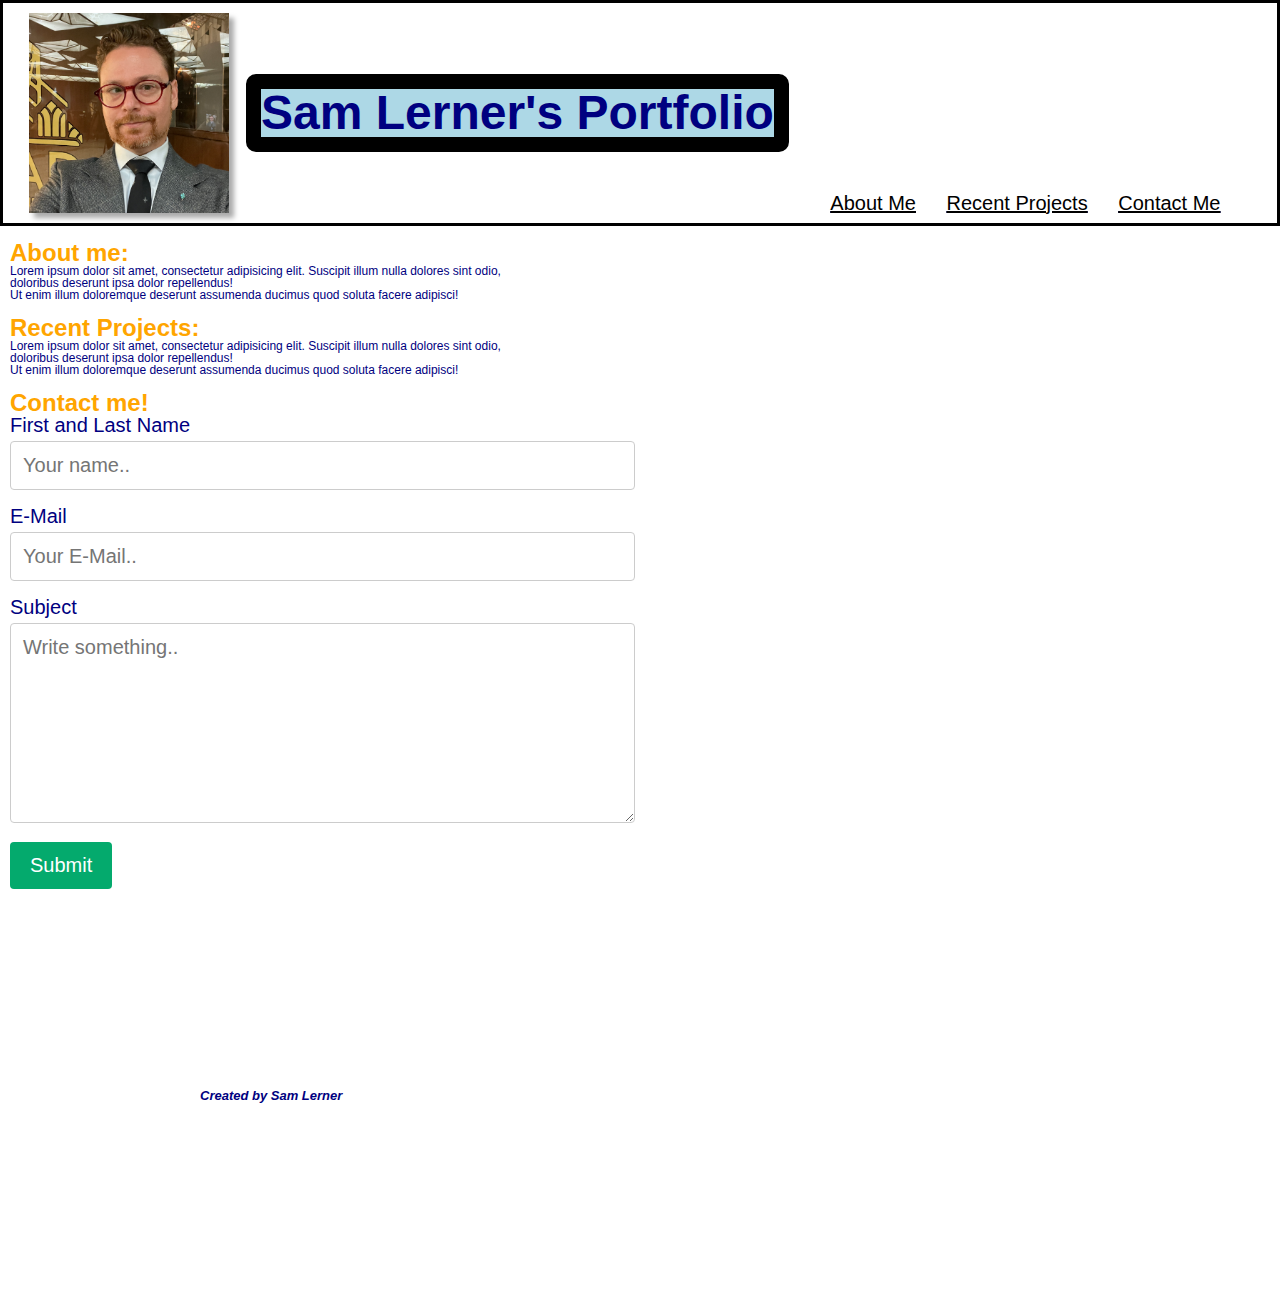
==== index.html @ fe9a933d "Header first pass" ====
<!DOCTYPE html>
<html lang="en-US">

<head>
    <meta charset="UTF-8">
    <meta http-equiv="X-UA-Compatible" content="IE=edge">
    <meta name="viewport" content="width=device-width, initial-scale=1.0">
    <meta name="description" content="Portfolio of Sam Lerner, Web Designer.">
    <link rel="stylesheet" type="text/css" href="./assets/css/reset.css">
    <link rel="stylesheet" type="text/css" href="./assets/css/style.css" />
    <title>Sam Lerner | Web Design</title>

</head>

<body>
    <header class="header">
        <!-- This is my header section. -->
        <img src="./assets/images/sam-lerner.jpg" alt="Sam Lerner Photo">
        <h1>Sam Lerner's Portfolio</h1>
        
        <nav>
            <ul>
                <li>
                    <a href="#about-me">
                        <span data-descr="My Bio">
                            About Me
                        </span>

                    </a>
                </li>
                <li>
                    <a href="#recent-projects">
                        <span data-descr="Coming Soon!">
                            Recent Projects
                        </span>
                    </a>
                </li>
                <li>
                    <a class="contact" href="#contact-me">
                        <span data-descr="Reach out!">
                            Contact Me
                        </span>
                    </a>
                </li>
            </ul>
        </nav>

    </header>
    <main>

        <section class="section" id="about-me">
            <h2> About me:</h2>
            <p>Lorem ipsum dolor sit amet, consectetur adipisicing elit. Suscipit illum nulla dolores sint odio,<br>
                doloribus deserunt ipsa dolor repellendus! <br>Ut enim illum doloremque deserunt assumenda ducimus quod
                soluta facere adipisci!</p>
        </section>
        <section id="recent-projects" class="section">
            <h2> Recent Projects:</h2>
            <p>Lorem ipsum dolor sit amet, consectetur adipisicing elit. Suscipit illum nulla dolores sint odio,<br>
                doloribus deserunt ipsa dolor repellendus! <br>Ut enim illum doloremque deserunt assumenda ducimus quod
                soluta facere adipisci!</p>
        </section>
        <section class="section" class="contact-me" id="contact-me">
            <h2> Contact me!</h2>
            <form>

                <label for="name">First and Last Name</label>
                <input type="text" id="fname" name="name" placeholder="Your name..">

                <label for="E-Mail">E-Mail</label>
                <input type="text" id="lname" name="E-Mail" placeholder="Your E-Mail..">

                <label for="subject">Subject</label>
                <textarea id="subject" name="subject" placeholder="Write something.." style="height:200px"></textarea>

                <input type="submit" value="Submit">

            </form>
        </section>



    </main>
    <footer id="footer">

        <p>Created by Sam Lerner</p>

    </footer>
</body>

</html>
---- assets/css/style.css ----
/* Formatting for entire document. */
html {
    scroll-padding-top: 210px; /* height of sticky header */
  }

* {
    font-family: "Avenir Next", "Century Gothic", sans-serif;
    color: navy;
    background-color: white;
    box-sizing: border-box;
    padding: 0;
    margin: 0;
}

/* Formatting for the header */
.header {
    display: flex;
    justify-content: space-evenly;
    background-color: white;
    position:sticky;
    width: 100%;
    padding: 10px;
    top: 0px;
    overflow: auto;
    z-index: 1040;
    border: 3px solid #000;
}

.header h1 {
   align-self: center;
    display: inline-block;
    background-color: lightblue;
    border: 15px solid black;
    border-radius: 10px;
    font-size: 48px;
}

.header img {
   
    display: block;
    float: left;
    width: 200px;
    /* border: 3px solid black; */
    box-shadow: 5px 5px 5px #aaaaaa;
}

.header nav {
    align-self: flex-end;
    padding-top: 15px;
    margin-right: 30px;
    float: right;
    font-size: 20px;
}

.header nav ul li {
    display: inline-block;
    margin-left: 25px;
}
/* Underline, black text, grab cursor */
span[data-descr] {
    position: relative;
    text-decoration: underline;
    color: #000;
    cursor: grab;
  }
  /* Position tooltip above the term/phrase, same color as header and nav links, no border-radius, smaller font size */
span[data-descr]:hover::after {
    content: attr(data-descr);
    position: absolute;
    left: 0px;
    top: 24px;
    min-width: 100px;
    border: 1px #aaaaaa solid;
    background-color: #13293d;
    padding: 12px;
    color: #fff;
    font-size: 80%;
    z-index: 1;
  
  }
/* Formatting for the sections in the body. Additional formating for header h2 and paragraph. */
.section {
    padding-top: 15px;
    margin-right: 20px;
    float: none;
    font-size: 20px;
}

.section h2 {
    font-size: 24px;
    color: orange;
    font-weight: bolder;
}

.section p {
    font-size: 12px;
}

/* Formatting for the footer */
#footer {
    font-size: small;
    font-style: italic;
    font-weight: bold;
    padding: 200px;
}

/* This impacts everything in the main section of the html */
main {
    padding-left: 10px;
}

/* This impacts just the form */
form {
    width: 50%;
}

/* Style inputs with type="text", select elements and textareas */
input[type=text],
select,
textarea {
    width: 100%;
    /* Full width */
    padding: 12px;
    /* Some padding */
    border: 1px solid #ccc;
    /* Gray border */
    border-radius: 4px;
    /* Rounded borders */
    box-sizing: border-box;
    /* Make sure that padding and width stays in place */
    margin-top: 6px;
    /* Add a top margin */
    margin-bottom: 16px;
    /* Bottom margin */
    resize: vertical
        /* Allow the user to vertically resize the textarea (not horizontally) */
}

/* Style the submit button with a specific background color etc */
input[type=submit] {
    background-color: #04AA6D;
    color: white;
    padding: 12px 20px;
    border: none;
    border-radius: 4px;
    cursor: pointer;
}

/* When moving the mouse over the submit button, add a darker green color */
input[type=submit]:hover {
    background-color: #45a049;
}

/* Add a background color and some padding around the form */
.container {
    border-radius: 5px;
    background-color: #f2f2f2;
    padding: 20px;
}
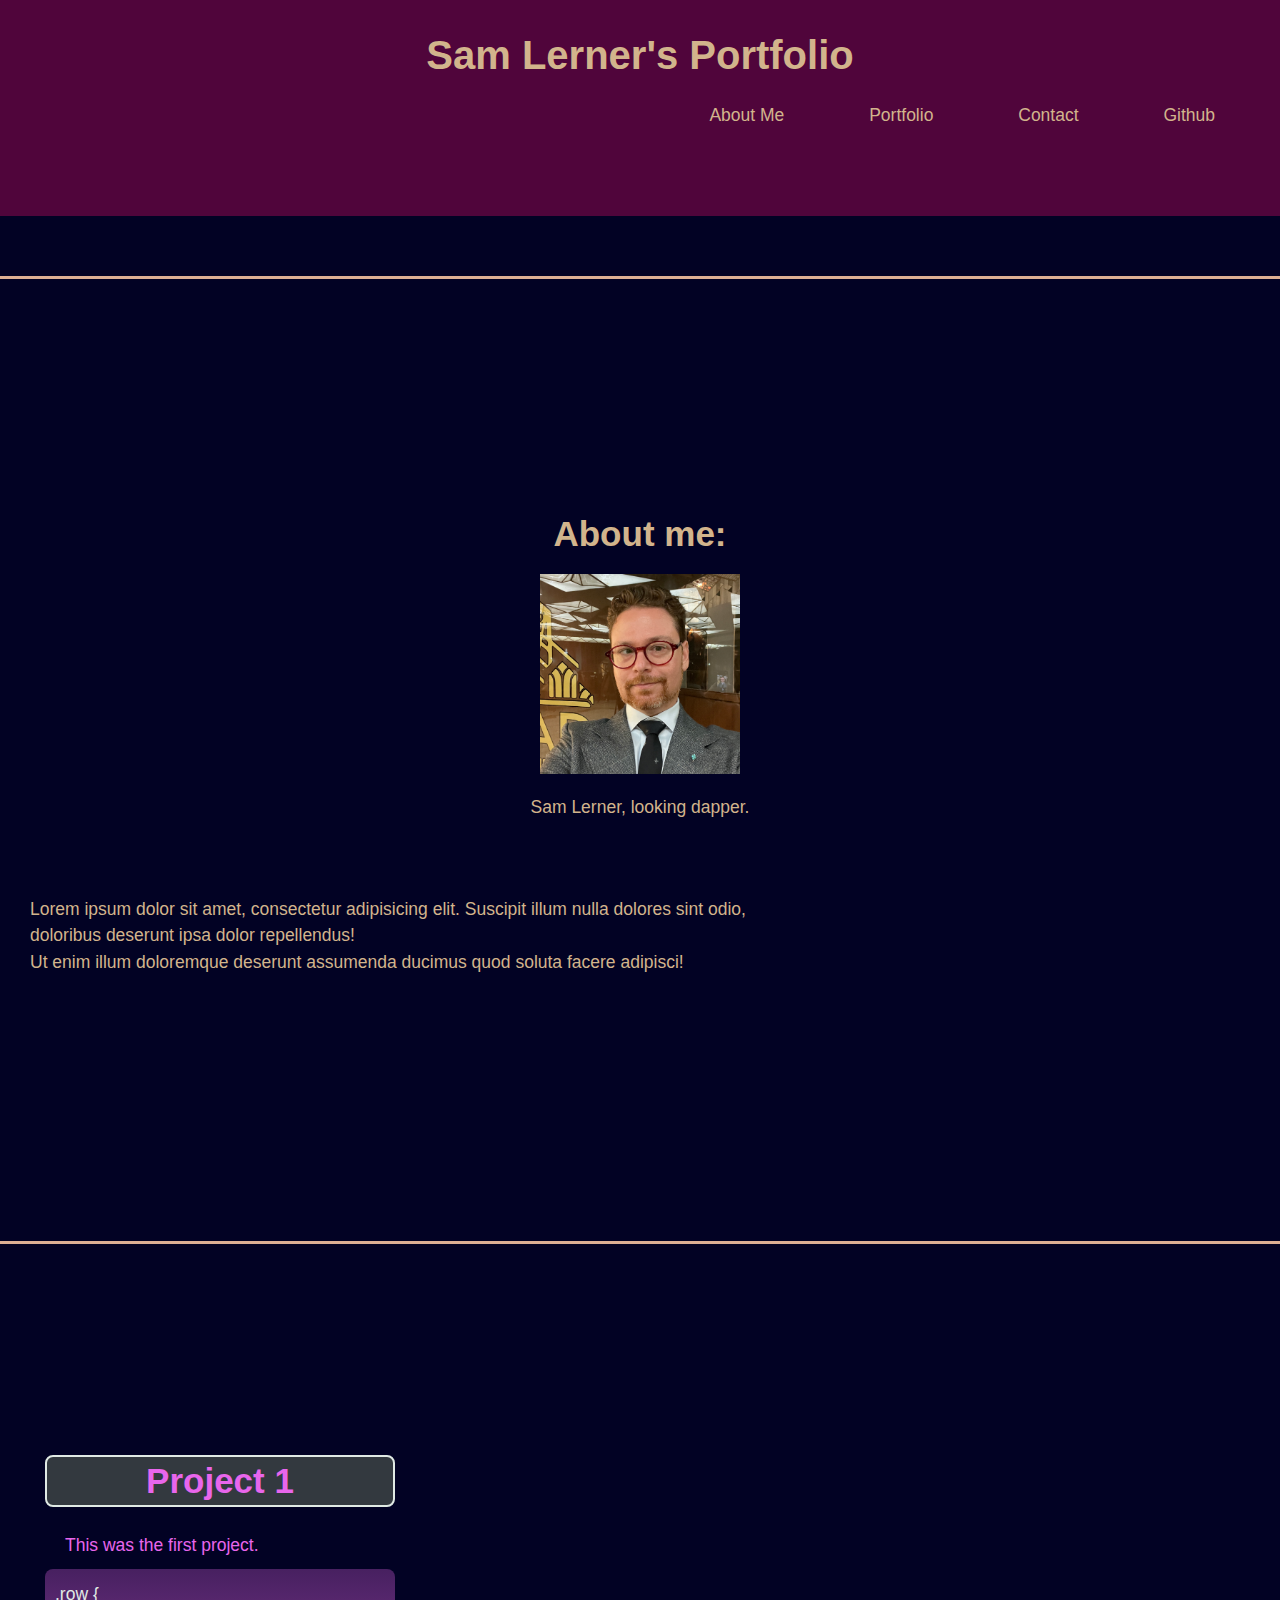
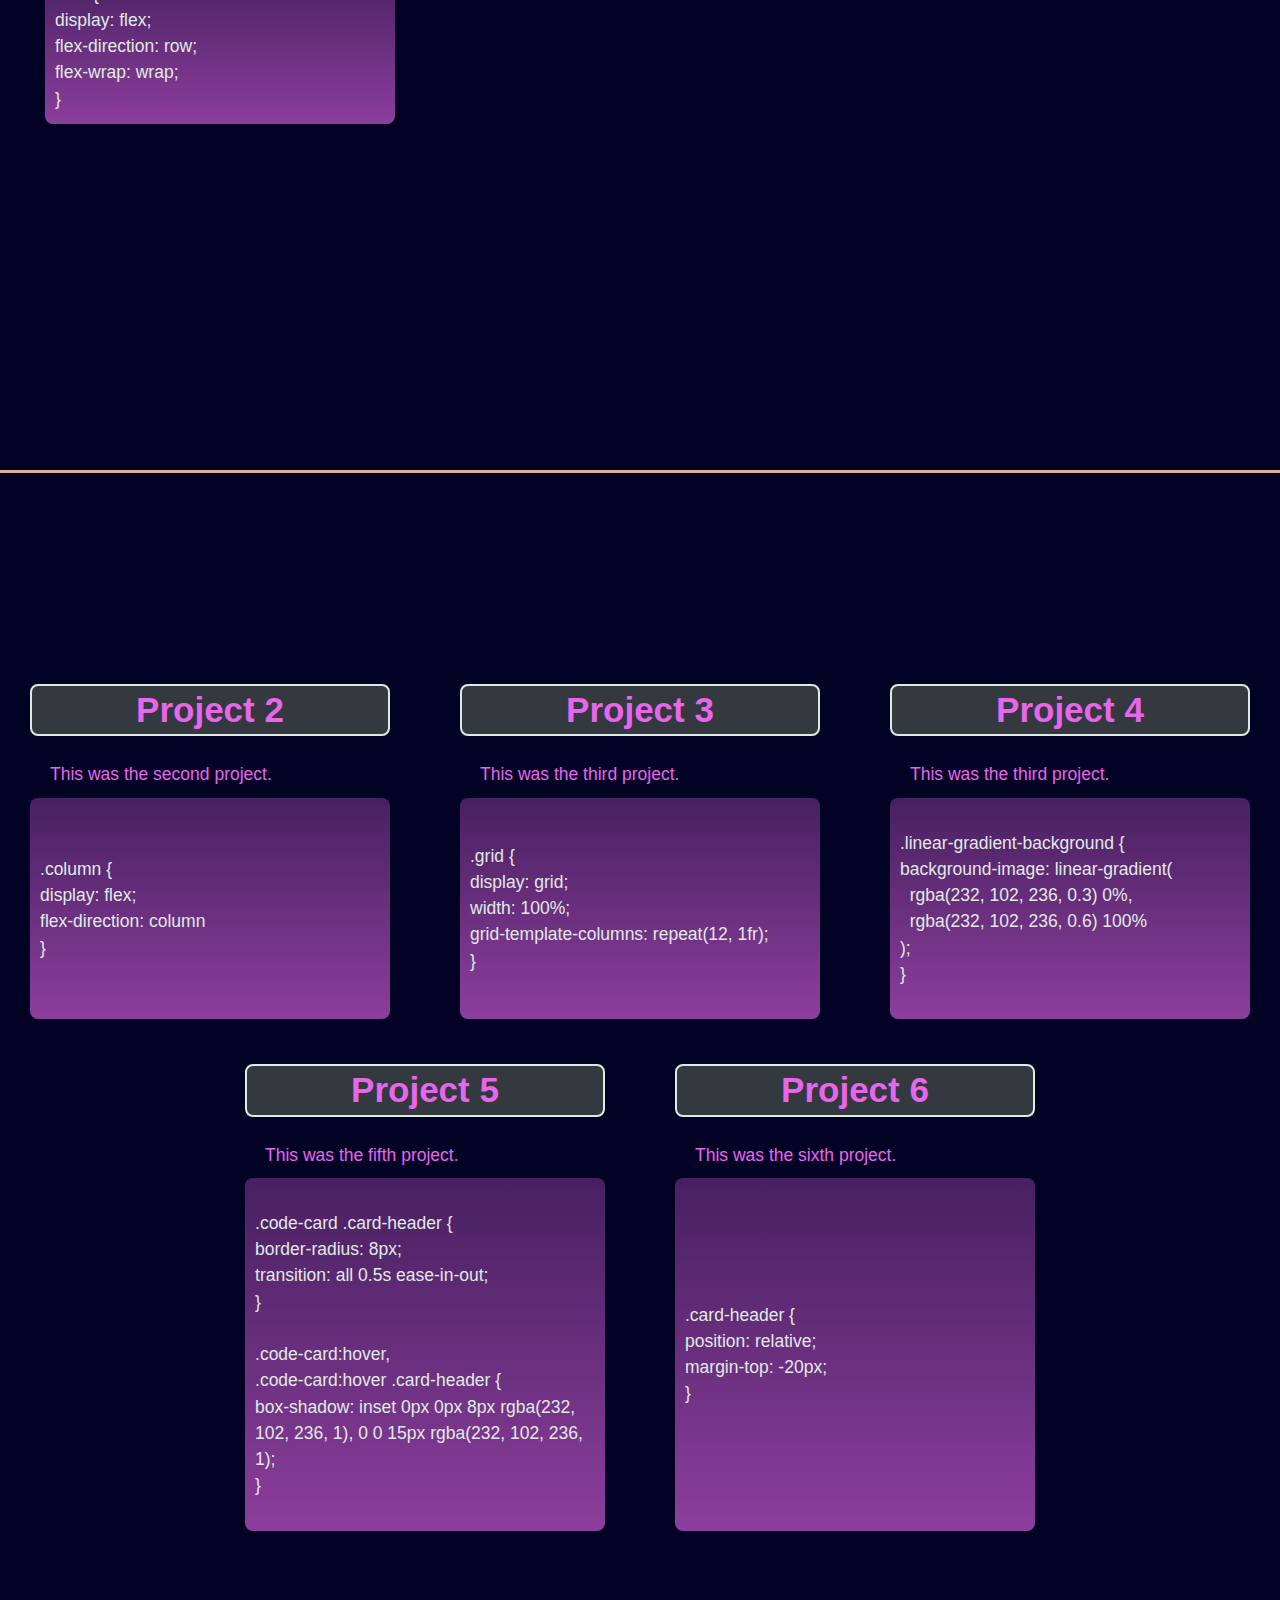
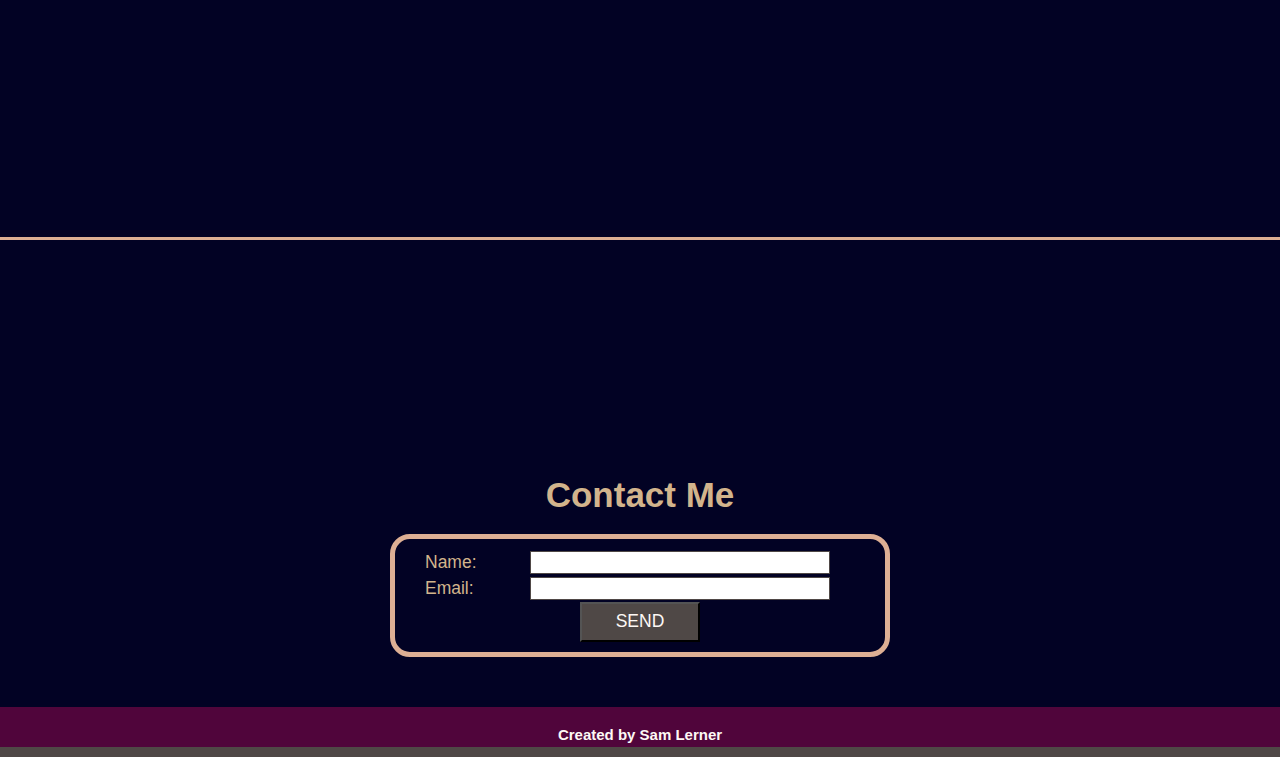
==== commit 1c584258: "Header fix" ====
--- a/index.html
+++ b/index.html
@@ -2,90 +2,168 @@
 <html lang="en-US">
 
 <head>
-    <meta charset="UTF-8">
-    <meta http-equiv="X-UA-Compatible" content="IE=edge">
-    <meta name="viewport" content="width=device-width, initial-scale=1.0">
-    <meta name="description" content="Portfolio of Sam Lerner, Web Designer.">
-    <link rel="stylesheet" type="text/css" href="./assets/css/reset.css">
-    <link rel="stylesheet" type="text/css" href="./assets/css/style.css" />
-    <title>Sam Lerner | Web Design</title>
+  <meta charset="UTF-8">
+  <meta http-equiv="X-UA-Compatible" content="IE=edge">
+  <meta name="viewport" content="width=device-width, initial-scale=1.0">
+  <meta name="description" content="Portfolio of Sam Lerner, Web Designer.">
+  <link rel="stylesheet" type="text/css" href="./assets/css/reset.css">
+  <link rel="stylesheet" type="text/css" href="./assets/css/style.css" />
+  <title>Sam Lerner | Web Design</title>
 
 </head>
 
 <body>
-    <header class="header">
-        <!-- This is my header section. -->
-        <img src="./assets/images/sam-lerner.jpg" alt="Sam Lerner Photo">
-        <h1>Sam Lerner's Portfolio</h1>
-        
-        <nav>
-            <ul>
-                <li>
-                    <a href="#about-me">
-                        <span data-descr="My Bio">
-                            About Me
-                        </span>
+  <header>
 
-                    </a>
-                </li>
-                <li>
-                    <a href="#recent-projects">
-                        <span data-descr="Coming Soon!">
-                            Recent Projects
-                        </span>
-                    </a>
-                </li>
-                <li>
-                    <a class="contact" href="#contact-me">
-                        <span data-descr="Reach out!">
-                            Contact Me
-                        </span>
-                    </a>
-                </li>
-            </ul>
-        </nav>
+    <h1>
+      Sam Lerner's Portfolio
+    </h1>
+    <!-- Navbar -->
+    <nav>
+      <ul>
+        <li> <a href="#about-me">About Me</a></li>
+        <li> <a href="#portfolio">Portfolio</a></li>
+        <li> <a href="#contact">Contact</a></li>
+        <li> <a href="https://github.com/sam-lerner/">Github</a></li>
+      </ul>
+    </nav>
+  </header>
 
-    </header>
-    <main>
+  <main>
+    <!-- Section 1: About me -->
+    <section class="section" id="about-me">
+      <h2>
+        About me:
+      </h2>
+      <figure>
+        <img src="./assets/images/sam-lerner.jpg"
+          alt="Picture of Sam Lerner. He has light skin, red hair, a beard and round glasses. He is wearing a suit.">
+        <figcaption class="text-center">Sam Lerner, looking dapper.</figcaption>
+      </figure>
+      <br>
+      <p>Lorem ipsum dolor sit amet, consectetur adipisicing elit. Suscipit illum nulla dolores sint odio,<br>
+        doloribus deserunt ipsa dolor repellendus! <br>Ut enim illum doloremque deserunt assumenda ducimus quod
+        soluta facere adipisci!</p>
+    </section>
+    <!-- Section 2: Portfolio -->
+   <section>
+    <div class="card-column project-1">
+      <figure class="card code-card">
+        <h2 class="card-header">Project 1</h2>
+        <div class="card-body">
+          <p>This was the first project.</p>
+        </div>
+        <!-- with the <pre> element, it counts all spaces literally, so proper code indentation cannot be applied in this case -->
+        <pre class="code-block"><code>.row {
+display: flex;
+flex-direction: row;
+flex-wrap: wrap;
+}</code></pre>
+      </figure>
+    </div>
+   </section>
+    <section class="row justify-center" id="portfolio">
+    
+      <div class="card-column older">
+        <figure class="card code-card">
+          <h2 class="card-header">Project 2</h2>
+          <div class="card-body">
+            <p>This was the second project.</p>
+          </div>
+          <pre class="code-block"><code>.column {
+display: flex;
+flex-direction: column
+}</code></pre>
+        </figure>
+      </div>
 
-        <section class="section" id="about-me">
-            <h2> About me:</h2>
-            <p>Lorem ipsum dolor sit amet, consectetur adipisicing elit. Suscipit illum nulla dolores sint odio,<br>
-                doloribus deserunt ipsa dolor repellendus! <br>Ut enim illum doloremque deserunt assumenda ducimus quod
-                soluta facere adipisci!</p>
-        </section>
-        <section id="recent-projects" class="section">
-            <h2> Recent Projects:</h2>
-            <p>Lorem ipsum dolor sit amet, consectetur adipisicing elit. Suscipit illum nulla dolores sint odio,<br>
-                doloribus deserunt ipsa dolor repellendus! <br>Ut enim illum doloremque deserunt assumenda ducimus quod
-                soluta facere adipisci!</p>
-        </section>
-        <section class="section" class="contact-me" id="contact-me">
-            <h2> Contact me!</h2>
-            <form>
+      <div class="card-column older">
+        <figure class="card code-card">
+          <h2 class="card-header">Project 3</h2>
+          <div class="card-body">
+            <p>This was the third project.</p>
+          </div>
+          <pre class="code-block"><code>.grid {
+display: grid;
+width: 100%;
+grid-template-columns: repeat(12, 1fr);
+}</code></pre>
+        </figure>
+      </div>
+      <div class="card-column older">
+        <figure class="card code-card">
+          <h2 class="card-header">Project 4</h2>
+          <div class="card-body">
+            <p>This was the third project.</p>
+          </div>
+          <pre class="code-block"><code>.linear-gradient-background {
+background-image: linear-gradient(
+  rgba(232, 102, 236, 0.3) 0%,
+  rgba(232, 102, 236, 0.6) 100%
+);
+}</code></pre>
+        </figure>
+      </div>
+      <div class="card-column older">
+        <figure class="card code-card">
+          <h2 class="card-header">Project 5</h2>
+          <div class="card-body">
+            <p>This was the fifth project.</p>
+          </div>
+          <pre class="code-block"><code>.code-card .card-header {
+border-radius: 8px;
+transition: all 0.5s ease-in-out;
+}
 
-                <label for="name">First and Last Name</label>
-                <input type="text" id="fname" name="name" placeholder="Your name..">
+.code-card:hover,
+.code-card:hover .card-header {
+box-shadow: inset 0px 0px 8px rgba(232, 102, 236, 1), 0 0 15px rgba(232, 102, 236, 1);
+}</code></pre>
+        </figure>
+      </div>
 
-                <label for="E-Mail">E-Mail</label>
-                <input type="text" id="lname" name="E-Mail" placeholder="Your E-Mail..">
+      <div class="card-column older">
+        <figure class="card code-card">
+          <h2 class="card-header">Project 6</h2>
+          <div class="card-body">
+            <p>This was the sixth project.
+            </p>
+          </div>
+          <pre class="code-block"><code>.card-header {
+position: relative;
+margin-top: -20px;
+}</code></pre>
+        </figure>
+      </div>
+    </section>
+    <!-- Section 3: Contact form -->
+    <section id="contact">
+      <h2 class="text-center">Contact Me
+      </h2>
+      <form>
+        <ul>
+          <li>
+            <label class="text-right" for="name">Name:</label>
+            <input type="text" id="name" name="user-name">
+          </li>
+          <li>
+            <label class="text-right" for="email">Email:</label>
+            <input type="email" id="email" name="user-email">
+          </li>
+        </ul>
+        <div class="text-center">
+          <button type="submit">SEND</button>
+        </div>
+      </form>
+    </section>
+  </main>
 
-                <label for="subject">Subject</label>
-                <textarea id="subject" name="subject" placeholder="Write something.." style="height:200px"></textarea>
+  <footer class="text-center">
+    <h6>
+      Created by Sam Lerner
+    </h6>
+  </footer>
 
-                <input type="submit" value="Submit">
-
-            </form>
-        </section>
-
-
-
-    </main>
-    <footer id="footer">
-
-        <p>Created by Sam Lerner</p>
-
-    </footer>
 </body>
 
 </html>--- a/assets/css/style.css
+++ b/assets/css/style.css
@@ -1,159 +1,339 @@
-/* Formatting for entire document. */
+/* Universal Selector */
+* {
+  margin: 0;
+  padding: 0;
+}
+
 html {
-    scroll-padding-top: 210px; /* height of sticky header */
-  }
-
-* {
-    font-family: "Avenir Next", "Century Gothic", sans-serif;
-    color: navy;
-    background-color: white;
-    box-sizing: border-box;
-    padding: 0;
-    margin: 0;
-}
-
-/* Formatting for the header */
-.header {
-    display: flex;
-    justify-content: space-evenly;
-    background-color: white;
-    position:sticky;
-    width: 100%;
-    padding: 10px;
-    top: 0px;
-    overflow: auto;
-    z-index: 1040;
-    border: 3px solid #000;
-}
-
-.header h1 {
-   align-self: center;
-    display: inline-block;
-    background-color: lightblue;
-    border: 15px solid black;
-    border-radius: 10px;
-    font-size: 48px;
-}
-
-.header img {
-   
-    display: block;
-    float: left;
-    width: 200px;
-    /* border: 3px solid black; */
-    box-shadow: 5px 5px 5px #aaaaaa;
-}
-
-.header nav {
-    align-self: flex-end;
-    padding-top: 15px;
-    margin-right: 30px;
-    float: right;
-    font-size: 20px;
-}
-
-.header nav ul li {
-    display: inline-block;
-    margin-left: 25px;
-}
-/* Underline, black text, grab cursor */
-span[data-descr] {
-    position: relative;
-    text-decoration: underline;
-    color: #000;
-    cursor: grab;
-  }
-  /* Position tooltip above the term/phrase, same color as header and nav links, no border-radius, smaller font size */
-span[data-descr]:hover::after {
-    content: attr(data-descr);
-    position: absolute;
-    left: 0px;
-    top: 24px;
-    min-width: 100px;
-    border: 1px #aaaaaa solid;
-    background-color: #13293d;
-    padding: 12px;
-    color: #fff;
-    font-size: 80%;
-    z-index: 1;
-  
-  }
-/* Formatting for the sections in the body. Additional formating for header h2 and paragraph. */
-.section {
-    padding-top: 15px;
-    margin-right: 20px;
-    float: none;
-    font-size: 20px;
-}
-
-.section h2 {
-    font-size: 24px;
-    color: orange;
-    font-weight: bolder;
-}
-
-.section p {
-    font-size: 12px;
-}
-
-/* Formatting for the footer */
-#footer {
-    font-size: small;
-    font-style: italic;
-    font-weight: bold;
-    padding: 200px;
-}
-
-/* This impacts everything in the main section of the html */
+  /* set 1rem to 10px instead of native 16px to make it easier to calculate font-size values for the rest of the page (e.g. 1.6rem is 16px, 2.0rem is 20px, etc.) */
+  font-size: 62.5%;
+}
+
+:root {
+  --outer-space: #33393f;
+  --bright-turquoise: #2aefcb;
+  --gin: #e0eae4;
+  --heliotrope: #e866ec;
+  --white: white;
+  --tan: tan;
+  --dark-blue: rgb(2, 2, 36);
+  --ht: 24vh;
+}
+
+/* set content highlight color and background */
+::selection {
+  background-color: var(--bright-turquoise);
+  color: var(--outer-space);
+}
+
+h2,
+h3,
+h4,
+h5,
+h6 {
+  margin-bottom: 0.625rem;
+  font-weight: 700;
+  line-height: 1.1;
+}
+
+h1 {
+  /* 4rem = 40px (4 * 10px) */
+  font-size: 4rem;
+  text-align: center;
+}
+
+h2 {
+  font-size: 3.5rem;
+  text-align: center;
+  margin: 20px;
+}
+
+h3 {
+  font-size: 3rem;
+  text-align: center;
+  margin: 20px;
+}
+
+h4 {
+  font-size: 2.5rem;
+}
+
+h5 {
+  font-size: 2rem;
+}
+
+h6 {
+  font-size: 1.5rem;
+}
+
+p {
+  margin:  1rem 2rem;
+  /* margin-bottom: 1rem; */
+}
+
+/* Element Selectors */
+
+header {
+  height: var(--ht);
+  width: 96%;
+  margin: 0 auto;
+  padding: 2.5rem;
+  /* text-align: center; */
+  /* Refer to CSS values by the name of the custom property we assigned it */
+  background: var(--dark-blue);
+  color: var(--tan);
+  /* display: flex;
+  flex-wrap: wrap;
+  flex-direction: row;
+  justify-content: center;
+  margin-left: -1.5rem;
+  margin-right: -1.5rem; */
+  position: fixed;
+  width: 100%;
+  top: 0;
+}
+
+header,
+footer {
+  width: 100%;
+  line-height: 60px;
+  background-color: #50053b;
+  z-index: 99;
+}
+
+
+footer {
+  height: 4rem;
+  padding: 2rem;
+  position: absolute;
+  bottom: 0;
+  border-bottom: 10px solid #4F4846;
+  color: #FDF8F5;
+  text-align: center;
+}
+
+nav {
+  /* display: flex; */
+  /* background-color: var(--tan); */
+  text-align: end;
+}
+
+nav a {
+  color: var(--tan);
+  padding: 14px 20px;
+  text-decoration: none;
+  text-align: center;
+}
+
+nav a:hover {
+  background-color: var(--white);
+  color: var(--dark-blue);
+}
+
+
+body {
+  position: relative;
+  font-family: "Goudy Bookletter 1911", sans-serif;
+  font-size: 1.75rem;
+  line-height: 1.5;
+  background-color: var(--dark-blue);
+  color: var(--tan);
+}
+
 main {
-    padding-left: 10px;
-}
-
-/* This impacts just the form */
+
+  padding: 60px 0;
+}
+
+img {
+  height: 200px;
+}
+
+li {
+  display: inline;
+  padding: 0px 20px;
+  text-decoration: none;
+}
+
+a {
+  text-decoration: none;
+  color: #FDF8F5;
+}
+
+
+figure {
+  margin-bottom: 40px;
+}
+
+img {
+  display: block;
+  margin: 20px auto;
+}
+
+section {
+  margin-top: var(--ht);
+  margin-bottom: 0;
+  padding: var(--ht) 10px 40px 10px;
+  /* padding-top: var(--ht); */
+  border-top: 3px solid #DDAF94;
+  /* background-color:  #E8CEBF; */
+}
+
 form {
-    width: 50%;
-}
-
-/* Style inputs with type="text", select elements and textareas */
-input[type=text],
-select,
+  /* Center the form on the page */
+  margin: 0 auto;
+  width: 500px;
+  padding: 10px;
+  border: 5px solid #DDAF94;
+  border-radius: 20px;
+}
+
+label {
+  display: inline-block;
+  width: 100px;
+}
+
+input,
 textarea {
-    width: 100%;
-    /* Full width */
-    padding: 12px;
-    /* Some padding */
-    border: 1px solid #ccc;
-    /* Gray border */
-    border-radius: 4px;
-    /* Rounded borders */
-    box-sizing: border-box;
-    /* Make sure that padding and width stays in place */
-    margin-top: 6px;
-    /* Add a top margin */
-    margin-bottom: 16px;
-    /* Bottom margin */
-    resize: vertical
-        /* Allow the user to vertically resize the textarea (not horizontally) */
-}
-
-/* Style the submit button with a specific background color etc */
-input[type=submit] {
-    background-color: #04AA6D;
-    color: white;
-    padding: 12px 20px;
-    border: none;
-    border-radius: 4px;
-    cursor: pointer;
-}
-
-/* When moving the mouse over the submit button, add a darker green color */
-input[type=submit]:hover {
-    background-color: #45a049;
-}
-
-/* Add a background color and some padding around the form */
-.container {
-    border-radius: 5px;
-    background-color: #f2f2f2;
-    padding: 20px;
-}+  box-sizing: border-box;
+  width: 300px;
+  border: 1px solid #4F4846;
+}
+
+textarea {
+  vertical-align: top;
+  height: 60px;
+}
+
+button {
+  height: 40px;
+  width: 120px;
+  background-color: #4F4846;
+  color: #FDF8F5;
+}
+
+/* This section controls the cards */
+
+/* create our main grid with flexbox, use negative margins to offset the padding on the .card-column class */
+.row {
+  display: flex;
+  flex-wrap: wrap;
+  flex-direction: row;
+  margin-left: -1.5rem;
+  margin-right: -1.5rem;
+}
+
+.justify-center {
+  justify-content: center;
+}
+
+/* using a mobile-first approach, set base column width to be 100% and we'll update it using media queries for larger screen sizes */
+.card-column {
+  flex: 1 0 100%;
+  padding: 1.5rem;
+  /* when the screen resizes, make it so our columns don't jump in size */
+  transition: flex-basis 500ms linear;
+  margin-bottom: 1.5rem;
+}
+
+/* make each code card a flexbox column to align and justify content within it */
+.code-card {
+  display: flex;
+  flex-direction: column;
+  justify-content: flex-start;
+  min-height: 100%;
+  padding: 2rem;
+  color: var(--heliotrope);
+
+  .card-column project-1 {
+    justify-content: center;
+    width: 50vw;
+  }
+
+  .card-column older (
+  max-width 25vw;
+)
+  /* outline is like border, but on the outside of the box instead of inside */
+  outline: 2px dashed var(--gin);
+  outline-offset: -2px;
+  transition: all 0.5s ease-in-out;
+}
+
+.code-card .card-header {
+  /* use position and negative margins to move title of card over the card's outline and create an overlap effect */
+  position: relative;
+  margin: -4rem 0 1.5rem 0;
+  padding: 0.5rem 1rem;
+  background-color: var(--outer-space);
+  color: var(--heliotrope);
+  border: 2px solid var(--gin);
+  border-radius: 8px;
+  transition: all 0.5s ease-in-out;
+}
+
+/* set an outer and inner drop shadow on the card to create a glowing effect on hover */
+.code-card:hover,
+.code-card:hover .card-header {
+  box-shadow: inset 0px 0px 8px var(--heliotrope), 0 0 15px var(--heliotrope);
+}
+
+/* each card's code block grows to the height of the largest code block on the page, making each card even in height */
+.code-card .code-block {
+  flex-grow: 1;
+}
+
+.code-card pre {
+  /* set styles to make it so code wraps in <pre> instead of overflowing */
+  white-space: pre-wrap;
+  overflow: auto;
+  tab-size: 4;
+  padding: 1.2rem 1rem;
+  color: var(--gin);
+  border-radius: 8px;
+  /* use linear-gradient() function to create a fading background  */
+  background-image: linear-gradient(rgba(232, 102, 236, 0.3) 0%,
+      rgba(232, 102, 236, 0.6) 100%);
+  display: flex;
+  align-items: center;
+}
+
+/* on <pre> click, select all contents so the code is highlighted */
+.code-card pre:active {
+  user-select: all;
+}
+
+/* using a mobile-first approach, use `min-width` values going from narrow -> wide for a responsive design */
+@media screen and (min-width: 768px) {
+
+  /* on tablets, set columns to only be 50% of the width and not grow */
+  .card-column {
+    flex: 0 0 50%;
+    /* max-width: 50%; */
+  }
+
+  /* select the last child to grow to full width if it has space to grow */
+  .card-column:last-child {
+    flex-grow: 1;
+  }
+}
+
+/* media query for larger screens */
+@media screen and (min-width: 992px) {
+  header {
+    width: 100vw;
+  }
+
+  .card-column {
+    flex: 0 0 33.333%;
+    max-width: 33.333%;
+  }
+}
+
+/* Class Selectors */
+.text-center {
+  text-align: center;
+}
+
+/* .text-right {
+  text-align: right;
+} */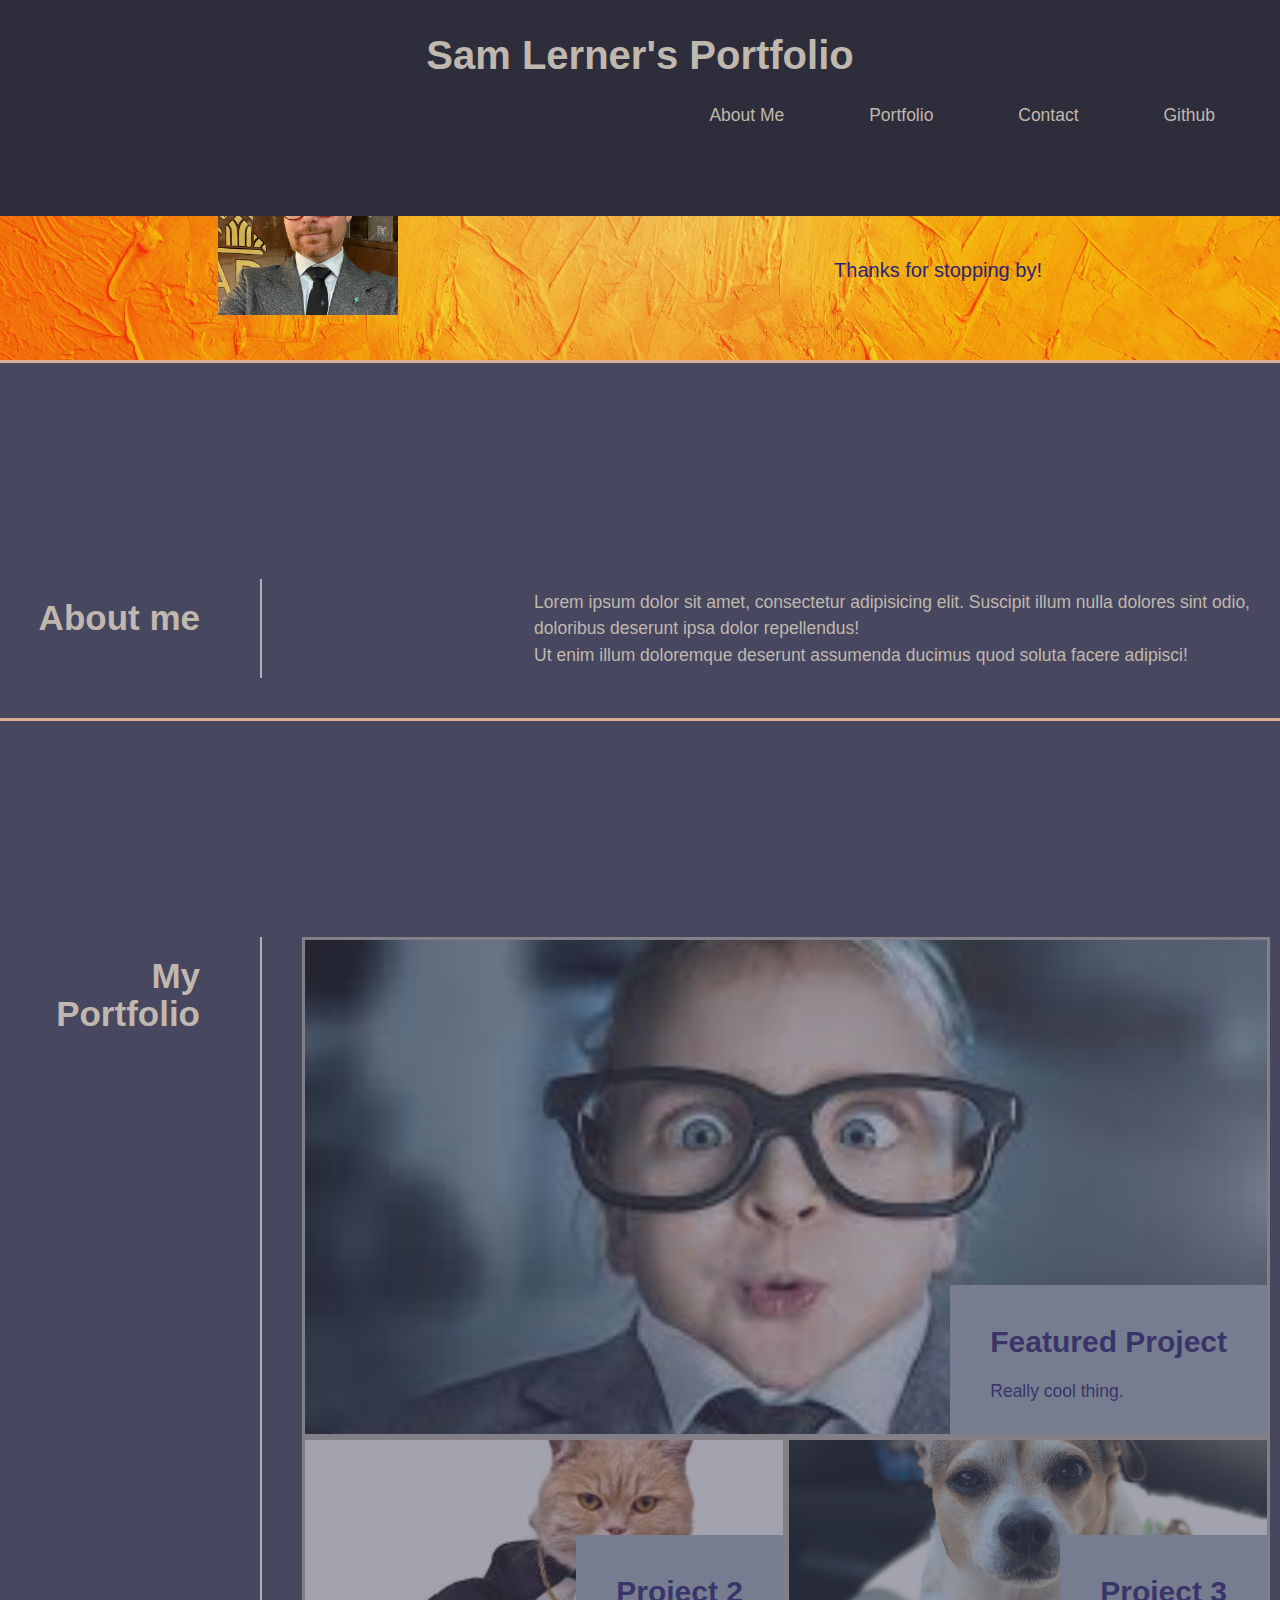
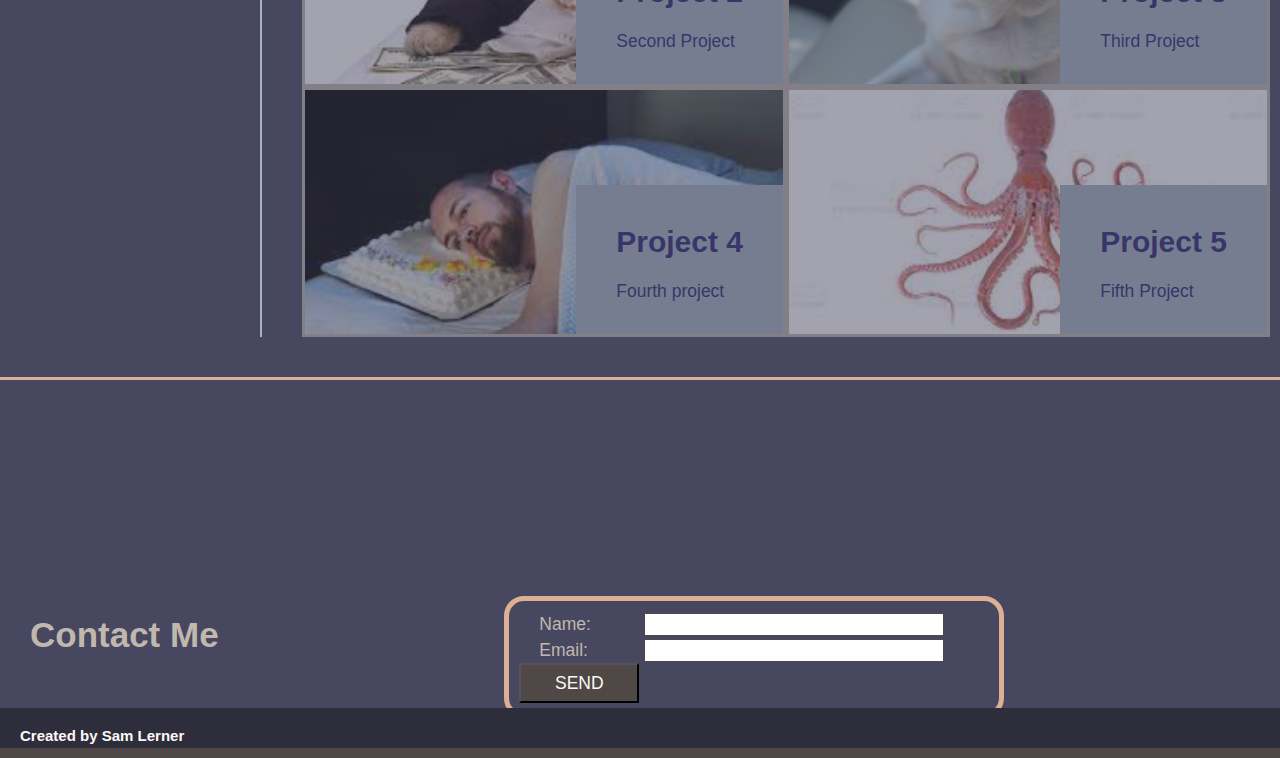
==== commit d8bd46a7: "Portfolio complete" ====
--- a/index.html
+++ b/index.html
@@ -30,114 +30,94 @@
   </header>
 
   <main>
+    <section class="about-me">
+    <div>
+    <figure>
+      <img src="./assets/images/sam-lerner.jpg"
+        alt="Picture of Sam Lerner. He has light skin, red hair, a beard and round glasses. He is wearing a suit.">
+    </figure>
+    </div>
+    <div class="about-me-greeting">
+      <blockquote>
+        <p>
+          Thanks for stopping by!
+        </p>
+      </blockquote>
+    </div>
+    </section>
     <!-- Section 1: About me -->
     <section class="section" id="about-me">
-      <h2>
-        About me:
-      </h2>
-      <figure>
-        <img src="./assets/images/sam-lerner.jpg"
-          alt="Picture of Sam Lerner. He has light skin, red hair, a beard and round glasses. He is wearing a suit.">
-        <figcaption class="text-center">Sam Lerner, looking dapper.</figcaption>
-      </figure>
+      <div class="text-left">
+        <h2>
+          About me
+        </h2>
+        </div>
       <br>
       <p>Lorem ipsum dolor sit amet, consectetur adipisicing elit. Suscipit illum nulla dolores sint odio,<br>
         doloribus deserunt ipsa dolor repellendus! <br>Ut enim illum doloremque deserunt assumenda ducimus quod
         soluta facere adipisci!</p>
     </section>
     <!-- Section 2: Portfolio -->
-   <section>
-    <div class="card-column project-1">
-      <figure class="card code-card">
-        <h2 class="card-header">Project 1</h2>
-        <div class="card-body">
-          <p>This was the first project.</p>
+    <section id="portfolio" class="section">
+      <div class="text-left">
+        <h2>
+          My Portfolio
+        </h2>
+      </div>
+      <!-- Wrapper for the whole portfolio grid -->
+      <div class="portfolio-grid-wrapper">
+        <!-- Box within a box -->
+        <div class="portfolio-grid">
+          <!-- Project 1 -->
+          <a href="#" target="_blank" class="project p-main">
+            <div class="portfolio-label">
+              <h3>
+                Featured Project
+              </h3>
+              <p>Really cool thing.</p>
+            </div>
+          </a>
+          <!-- Project 2 -->
+          <a href="#" target="_blank" class="project p-2">
+            <div class="portfolio-label">
+              <h3>
+                Project 2
+              </h3>
+              <p>Second Project</p>
+            </div>
+          </a>
+          <!-- Project 3 -->
+          <a href="#" target="_blank" class="project p-3">
+            <div class="portfolio-label">
+              <h3>
+                Project 3
+              </h3>
+              <p>Third Project</p>
+            </div>
+          </a>
+          <!-- Project 4 -->
+          <a href="#" target="_blank" class="project p-4">
+            <div class="portfolio-label">
+              <h3>
+                Project 4
+              </h3>
+              <p>Fourth project</p>
+            </div>
+          </a>
+          <!-- Project 5 -->
+          <a href="#" target="_blank" class="project p-5">
+            <div class="portfolio-label">
+              <h3>
+                Project 5
+              </h3>
+              <p>Fifth Project</p>
+            </div>
+          </a>
         </div>
-        <!-- with the <pre> element, it counts all spaces literally, so proper code indentation cannot be applied in this case -->
-        <pre class="code-block"><code>.row {
-display: flex;
-flex-direction: row;
-flex-wrap: wrap;
-}</code></pre>
-      </figure>
-    </div>
-   </section>
-    <section class="row justify-center" id="portfolio">
-    
-      <div class="card-column older">
-        <figure class="card code-card">
-          <h2 class="card-header">Project 2</h2>
-          <div class="card-body">
-            <p>This was the second project.</p>
-          </div>
-          <pre class="code-block"><code>.column {
-display: flex;
-flex-direction: column
-}</code></pre>
-        </figure>
-      </div>
-
-      <div class="card-column older">
-        <figure class="card code-card">
-          <h2 class="card-header">Project 3</h2>
-          <div class="card-body">
-            <p>This was the third project.</p>
-          </div>
-          <pre class="code-block"><code>.grid {
-display: grid;
-width: 100%;
-grid-template-columns: repeat(12, 1fr);
-}</code></pre>
-        </figure>
-      </div>
-      <div class="card-column older">
-        <figure class="card code-card">
-          <h2 class="card-header">Project 4</h2>
-          <div class="card-body">
-            <p>This was the third project.</p>
-          </div>
-          <pre class="code-block"><code>.linear-gradient-background {
-background-image: linear-gradient(
-  rgba(232, 102, 236, 0.3) 0%,
-  rgba(232, 102, 236, 0.6) 100%
-);
-}</code></pre>
-        </figure>
-      </div>
-      <div class="card-column older">
-        <figure class="card code-card">
-          <h2 class="card-header">Project 5</h2>
-          <div class="card-body">
-            <p>This was the fifth project.</p>
-          </div>
-          <pre class="code-block"><code>.code-card .card-header {
-border-radius: 8px;
-transition: all 0.5s ease-in-out;
-}
-
-.code-card:hover,
-.code-card:hover .card-header {
-box-shadow: inset 0px 0px 8px rgba(232, 102, 236, 1), 0 0 15px rgba(232, 102, 236, 1);
-}</code></pre>
-        </figure>
-      </div>
-
-      <div class="card-column older">
-        <figure class="card code-card">
-          <h2 class="card-header">Project 6</h2>
-          <div class="card-body">
-            <p>This was the sixth project.
-            </p>
-          </div>
-          <pre class="code-block"><code>.card-header {
-position: relative;
-margin-top: -20px;
-}</code></pre>
-        </figure>
       </div>
     </section>
     <!-- Section 3: Contact form -->
-    <section id="contact">
+    <section id="contact" class="section">
       <h2 class="text-center">Contact Me
       </h2>
       <form>
--- a/assets/css/style.css
+++ b/assets/css/style.css
@@ -10,20 +10,21 @@
 }
 
 :root {
-  --outer-space: #33393f;
+  --outer-space: #a5b4c3;
   --bright-turquoise: #2aefcb;
-  --gin: #e0eae4;
+  --gin: #2c2471;
   --heliotrope: #e866ec;
   --white: white;
-  --tan: tan;
-  --dark-blue: rgb(2, 2, 36);
+  --tan: rgb(192, 184, 174);
+  --top-tail:  rgb(45, 45, 59);
+  --dark-blue: rgb(71, 71, 95);
   --ht: 24vh;
 }
 
 /* set content highlight color and background */
 ::selection {
   background-color: var(--bright-turquoise);
-  color: var(--outer-space);
+  color: var(--gin);
 }
 
 h2,
@@ -44,7 +45,6 @@
 
 h2 {
   font-size: 3.5rem;
-  text-align: center;
   margin: 20px;
 }
 
@@ -97,7 +97,7 @@
 footer {
   width: 100%;
   line-height: 60px;
-  background-color: #50053b;
+  background-color: var(--top-tail);
   z-index: 99;
 }
 
@@ -133,7 +133,7 @@
 
 body {
   position: relative;
-  font-family: "Goudy Bookletter 1911", sans-serif;
+  font-family: "Avenir Next", "Century Gothic", sans-serif;
   font-size: 1.75rem;
   line-height: 1.5;
   background-color: var(--dark-blue);
@@ -142,12 +142,9 @@
 
 main {
 
-  padding: 60px 0;
-}
-
-img {
-  height: 200px;
-}
+  /* padding: 60px 0; */
+}
+
 
 li {
   display: inline;
@@ -161,22 +158,45 @@
 }
 
 
-figure {
-  margin-bottom: 40px;
-}
-
-img {
-  display: block;
-  margin: 20px auto;
-}
 
 section {
-  margin-top: var(--ht);
+  /* margin-top: var(--ht); */
   margin-bottom: 0;
   padding: var(--ht) 10px 40px 10px;
   /* padding-top: var(--ht); */
   border-top: 3px solid #DDAF94;
   /* background-color:  #E8CEBF; */
+  display: flex;
+justify-content: space-between;
+}
+
+/* Top banner with photo and line */
+.about-me {
+  background-image: url(../images/horizontal-banner.jpeg);
+  width: 100%;
+  height: 40vh;
+  display: flex;
+  background-size: cover;
+  background-position: center;
+  display: flex;
+  align-items: center;
+  justify-content: space-around;
+  color: var(--gin);
+}
+
+.about-me-greeting {
+  font-size: 2rem;
+  display: flex;
+  justify-content: flex-end;
+  align-items: flex-end;
+  /* text-align: right; */
+}
+img {
+  display: flex;
+  height: 30vh;
+align-items: center;
+justify-content: center;
+padding-bottom: 10vh;
 }
 
 form {
@@ -212,96 +232,89 @@
   color: #FDF8F5;
 }
 
-/* This section controls the cards */
-
-/* create our main grid with flexbox, use negative margins to offset the padding on the .card-column class */
-.row {
-  display: flex;
-  flex-wrap: wrap;
-  flex-direction: row;
-  margin-left: -1.5rem;
-  margin-right: -1.5rem;
-}
-
-.justify-center {
+
+/* Class Selectors */
+.text-center {
+  text-align: center;
+  display: flex;
+}
+
+.text-left {
+  border-right: 2px solid var(--outer-space);
+  min-height: 100%;
+  text-align: right;
+  padding-right: 40px;
+  min-width: 20%;
+  max-width: 20%;
+}
+/* Portfolio section formatting */
+.portfolio {
+  padding: 30px;
+  display: flex;
+  justify-content: space-between;
+}
+.portfolio-grid-wrapper {
+  width: 80%;
+  height: 100rem;
+  display: flex;
   justify-content: center;
-}
-
-/* using a mobile-first approach, set base column width to be 100% and we'll update it using media queries for larger screen sizes */
-.card-column {
-  flex: 1 0 100%;
-  padding: 1.5rem;
-  /* when the screen resizes, make it so our columns don't jump in size */
-  transition: flex-basis 500ms linear;
-  margin-bottom: 1.5rem;
-}
-
-/* make each code card a flexbox column to align and justify content within it */
-.code-card {
-  display: flex;
-  flex-direction: column;
-  justify-content: flex-start;
-  min-height: 100%;
+  padding-left: 40px;
+}
+.portfolio-grid {
+  width: 80vw;
+  display: grid;
+  grid-template-columns: repeat(2, 1fr);
+  grid-template-rows: repeat(4, 1fr);
+  gap 2vw;
+}
+
+.portfolio-label {
+  background-color: var(--outer-space);
+  color: var(--gin);
   padding: 2rem;
-  color: var(--heliotrope);
-
-  .card-column project-1 {
-    justify-content: center;
-    width: 50vw;
-  }
-
-  .card-column older (
-  max-width 25vw;
-)
-  /* outline is like border, but on the outside of the box instead of inside */
-  outline: 2px dashed var(--gin);
-  outline-offset: -2px;
-  transition: all 0.5s ease-in-out;
-}
-
-.code-card .card-header {
-  /* use position and negative margins to move title of card over the card's outline and create an overlap effect */
-  position: relative;
-  margin: -4rem 0 1.5rem 0;
-  padding: 0.5rem 1rem;
-  background-color: var(--outer-space);
-  color: var(--heliotrope);
-  border: 2px solid var(--gin);
-  border-radius: 8px;
-  transition: all 0.5s ease-in-out;
-}
-
-/* set an outer and inner drop shadow on the card to create a glowing effect on hover */
-.code-card:hover,
-.code-card:hover .card-header {
-  box-shadow: inset 0px 0px 8px var(--heliotrope), 0 0 15px var(--heliotrope);
-}
-
-/* each card's code block grows to the height of the largest code block on the page, making each card even in height */
-.code-card .code-block {
-  flex-grow: 1;
-}
-
-.code-card pre {
-  /* set styles to make it so code wraps in <pre> instead of overflowing */
-  white-space: pre-wrap;
-  overflow: auto;
-  tab-size: 4;
-  padding: 1.2rem 1rem;
-  color: var(--gin);
-  border-radius: 8px;
-  /* use linear-gradient() function to create a fading background  */
-  background-image: linear-gradient(rgba(232, 102, 236, 0.3) 0%,
-      rgba(232, 102, 236, 0.6) 100%);
-  display: flex;
-  align-items: center;
-}
-
-/* on <pre> click, select all contents so the code is highlighted */
-.code-card pre:active {
-  user-select: all;
-}
-
+}
+
+/* Projects */
+.project {
+  border: solid;
+  color: var(--tan);
+  display: flex;
+  justify-content: flex-end;
+  align-items: flex-end;
+  text-decoration: none;
+  background-size: cover;
+  background-position: center;
+  opacity: 0.5;
+}
+/* What happens when moused over */
+.project:hover {
+  opacity: 1.0;
+  cursor: grab;
+}
+
+/* Featured project */
+.p-main {
+  grid-column: 1/3;
+  grid-row: span 2;
+  background-image: url(../images/baby-glasses.jpeg);
+  background-size: cover;
+}
+.p-2 {
+  background-image: url(../images/rich-cat.jpeg);
+  background-size: cover;
+}
+.p-3 {
+  background-image: url(../images/IMG_4763.jpg);
+  background-size: cover;
+}
+.p-4 {
+  background-image: url(../images/cake-pillow.jpeg);
+  background-size: cover;
+}
+.p-5 {
+  background-image: url(../images/octopus.jpeg);
+  background-size: cover;
+}
 /* using a mobile-first approach, use `min-width` values going from narrow -> wide for a responsive design */
 @media screen and (min-width: 768px) {
 
@@ -328,12 +341,3 @@
     max-width: 33.333%;
   }
 }
-
-/* Class Selectors */
-.text-center {
-  text-align: center;
-}
-
-/* .text-right {
-  text-align: right;
-} */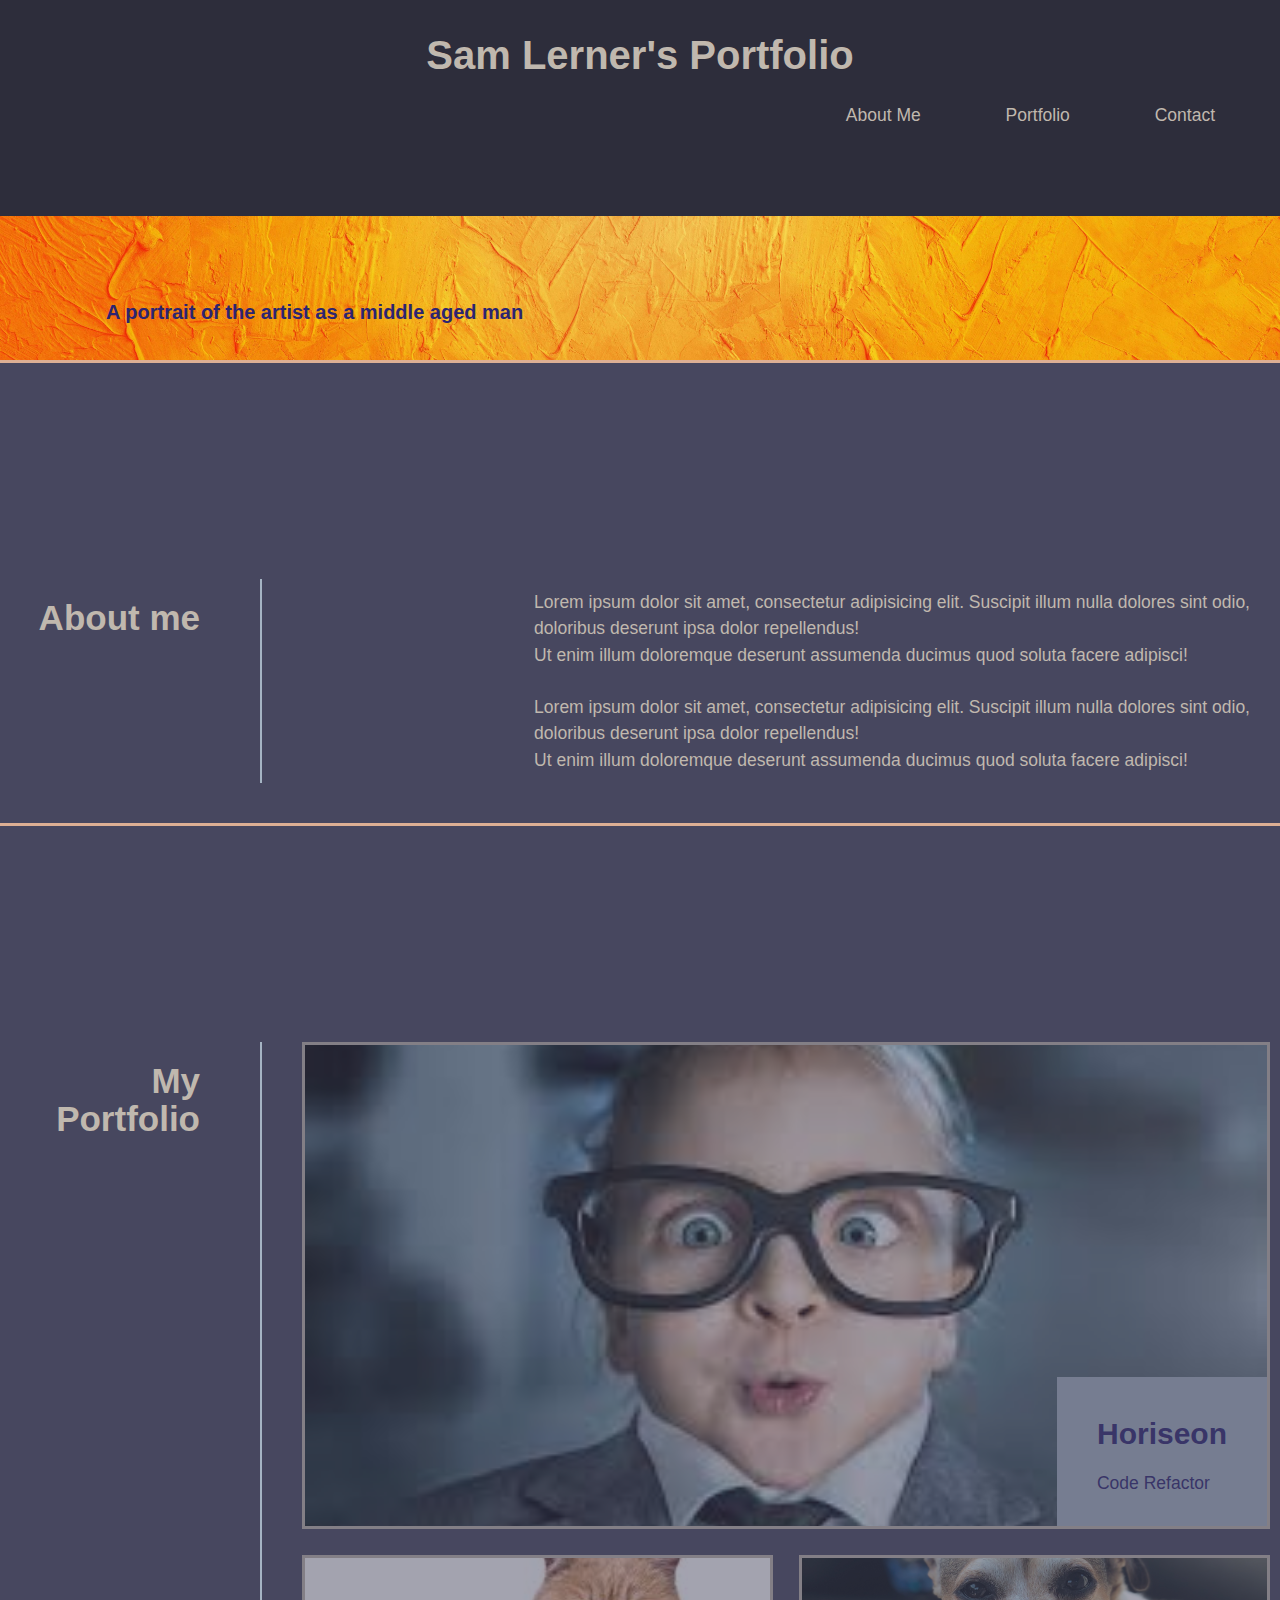
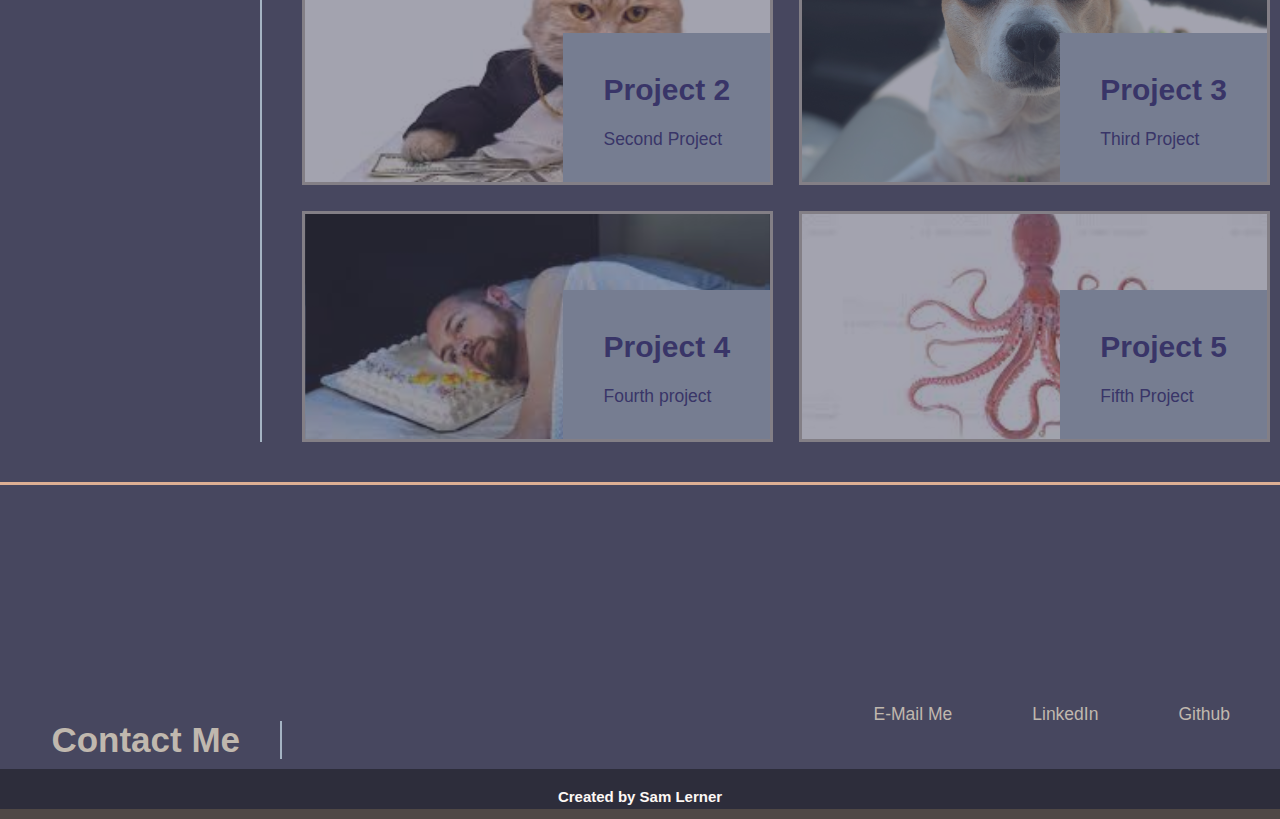
==== commit bb53aa1d: "Image, footer fix" ====
--- a/index.html
+++ b/index.html
@@ -24,38 +24,46 @@
         <li> <a href="#about-me">About Me</a></li>
         <li> <a href="#portfolio">Portfolio</a></li>
         <li> <a href="#contact">Contact</a></li>
-        <li> <a href="https://github.com/sam-lerner/">Github</a></li>
       </ul>
     </nav>
   </header>
 
   <main>
-    <section class="about-me">
-    <div>
-    <figure>
-      <img src="./assets/images/sam-lerner.jpg"
-        alt="Picture of Sam Lerner. He has light skin, red hair, a beard and round glasses. He is wearing a suit.">
-    </figure>
+    <div class="about-me">
+      <figure>
+        <img src="./assets/images/sam-lerner.jpg"
+          alt="Picture of Sam Lerner. He has light skin, red hair, a beard and round glasses. He is wearing a suit.">
+        <desc>
+          <h5>
+            A portrait of the artist as a middle aged man
+        </desc>
+        </h5>
+      </figure>
+      <div class="about-me-greeting">
+        <blockquote>
+          <h2>
+            Thanks for stopping by!
+          </h2>
+        </blockquote>
+      </div>
     </div>
-    <div class="about-me-greeting">
-      <blockquote>
-        <p>
-          Thanks for stopping by!
-        </p>
-      </blockquote>
-    </div>
-    </section>
     <!-- Section 1: About me -->
     <section class="section" id="about-me">
       <div class="text-left">
         <h2>
           About me
         </h2>
-        </div>
+      </div>
       <br>
       <p>Lorem ipsum dolor sit amet, consectetur adipisicing elit. Suscipit illum nulla dolores sint odio,<br>
         doloribus deserunt ipsa dolor repellendus! <br>Ut enim illum doloremque deserunt assumenda ducimus quod
-        soluta facere adipisci!</p>
+        soluta facere adipisci!
+        <br>
+        <br>
+        Lorem ipsum dolor sit amet, consectetur adipisicing elit. Suscipit illum nulla dolores sint odio,<br>
+        doloribus deserunt ipsa dolor repellendus! <br>Ut enim illum doloremque deserunt assumenda ducimus quod
+        soluta facere adipisci!
+      </p>
     </section>
     <!-- Section 2: Portfolio -->
     <section id="portfolio" class="section">
@@ -69,12 +77,12 @@
         <!-- Box within a box -->
         <div class="portfolio-grid">
           <!-- Project 1 -->
-          <a href="#" target="_blank" class="project p-main">
+          <a href="https://sam-lerner.github.io/code-refactor-sl/" target="_blank" class="project p-main">
             <div class="portfolio-label">
               <h3>
-                Featured Project
+                Horiseon
               </h3>
-              <p>Really cool thing.</p>
+              <p>Code Refactor</p>
             </div>
           </a>
           <!-- Project 2 -->
@@ -117,28 +125,20 @@
       </div>
     </section>
     <!-- Section 3: Contact form -->
-    <section id="contact" class="section">
-      <h2 class="text-center">Contact Me
+    <section id="contact" class="section contact-me">
+      <h2 class="text-left">Contact Me
       </h2>
-      <form>
-        <ul>
-          <li>
-            <label class="text-right" for="name">Name:</label>
-            <input type="text" id="name" name="user-name">
-          </li>
-          <li>
-            <label class="text-right" for="email">Email:</label>
-            <input type="email" id="email" name="user-email">
-          </li>
+      <nav>
+        <ul class="text-center">
+          <li> <a href="mailto:sam.a.lerner@gmail.com" target="_blank">E-Mail Me</a></li>
+          <li> <a href="https://www.linkedin.com/in/sam-lerner-5943b41b3/" target="_blank">LinkedIn</a></li>
+          <li> <a href="https://github.com/sam-lerner/" target="_blank">Github</a></li>
         </ul>
-        <div class="text-center">
-          <button type="submit">SEND</button>
-        </div>
-      </form>
+      </nav>
     </section>
   </main>
 
-  <footer class="text-center">
+  <footer>
     <h6>
       Created by Sam Lerner
     </h6>
--- a/assets/css/style.css
+++ b/assets/css/style.css
@@ -140,10 +140,7 @@
   color: var(--tan);
 }
 
-main {
-
-  /* padding: 60px 0; */
-}
+
 
 
 li {
@@ -265,7 +262,7 @@
   display: grid;
   grid-template-columns: repeat(2, 1fr);
   grid-template-rows: repeat(4, 1fr);
-  gap 2vw;
+  gap: 2vw;
 }
 
 .portfolio-label {
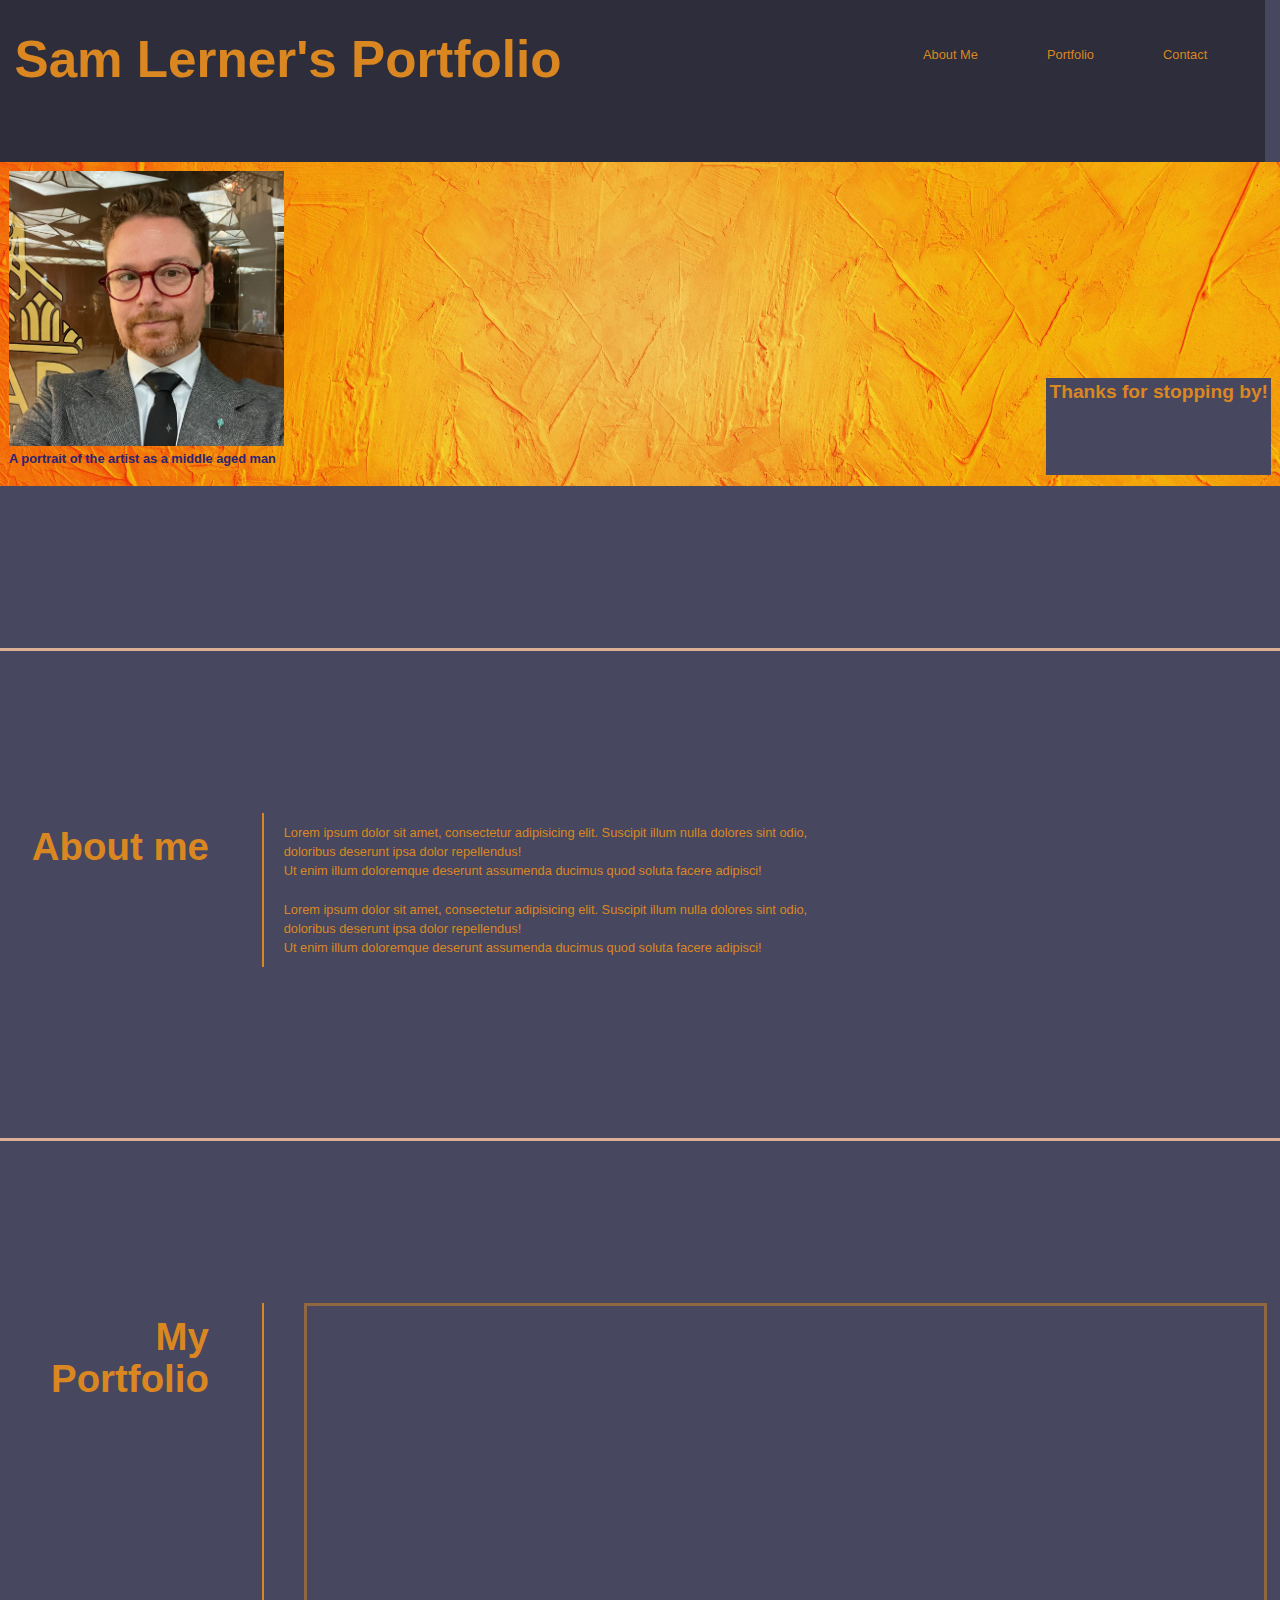
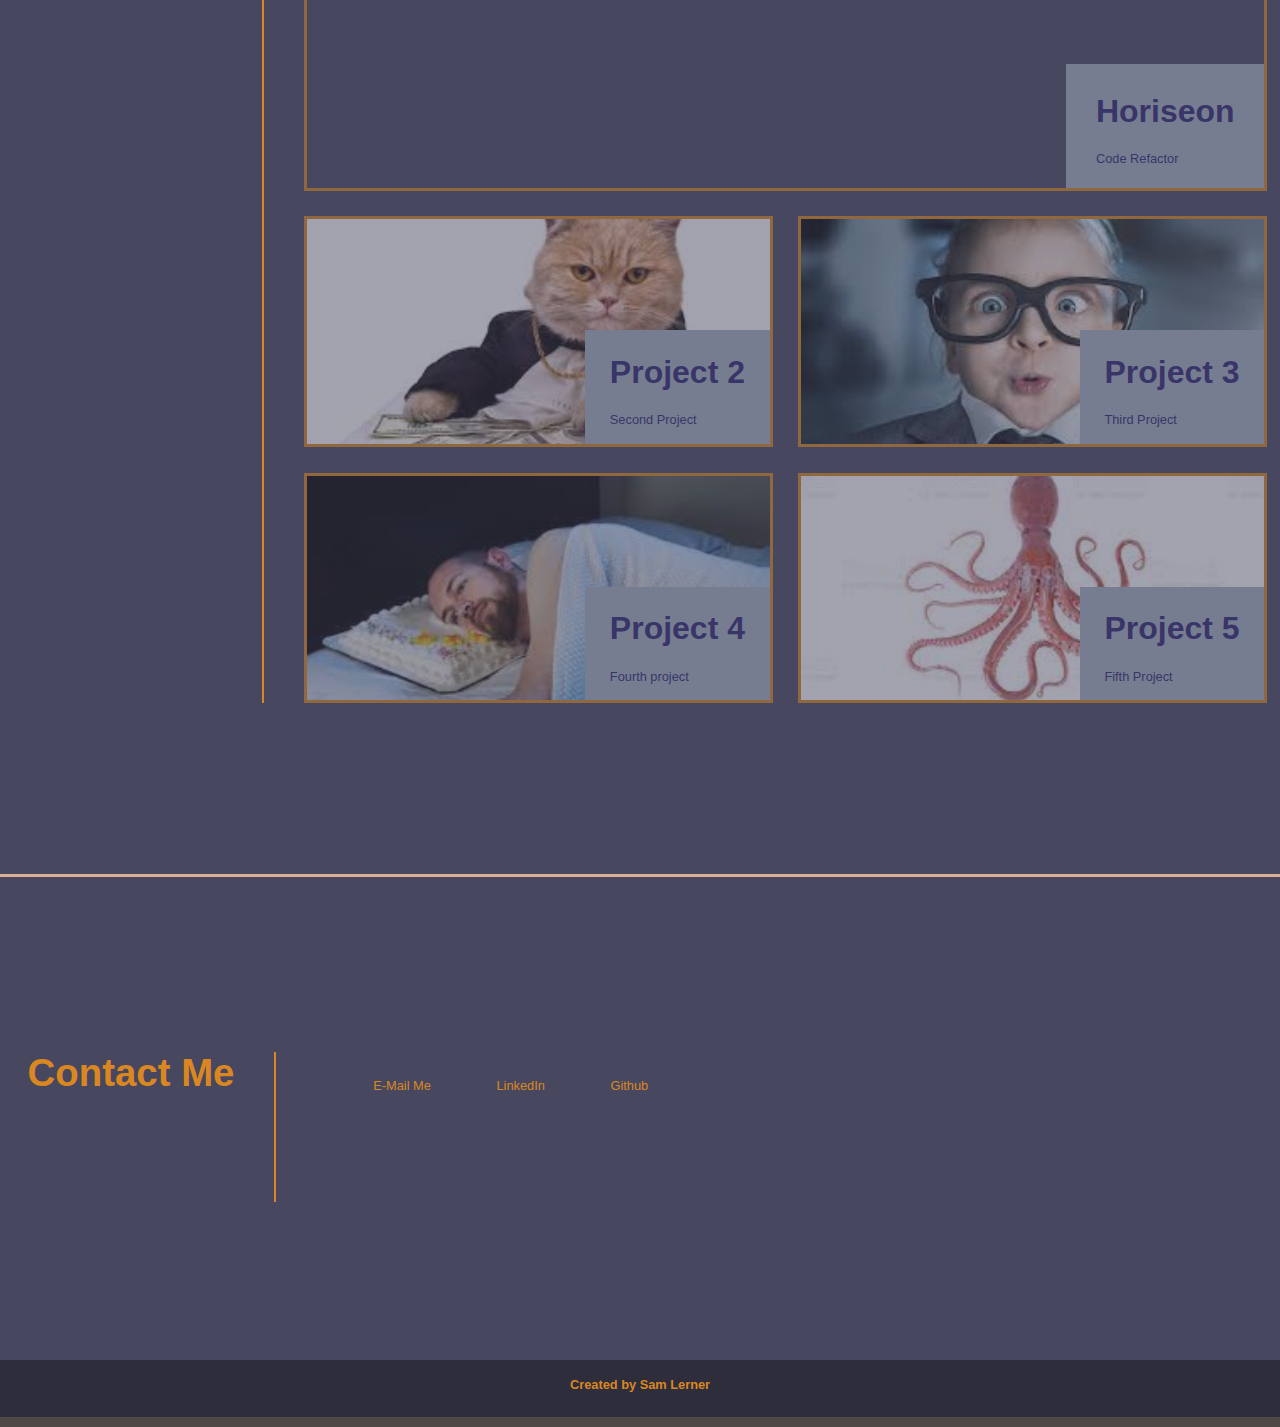
==== commit 51f1947e: "Responsive font" ====
--- a/index.html
+++ b/index.html
@@ -34,16 +34,16 @@
         <img src="./assets/images/sam-lerner.jpg"
           alt="Picture of Sam Lerner. He has light skin, red hair, a beard and round glasses. He is wearing a suit.">
         <desc>
-          <h5>
+          <h6>
             A portrait of the artist as a middle aged man
         </desc>
-        </h5>
+        </h6>
       </figure>
       <div class="about-me-greeting">
         <blockquote>
-          <h2>
+          <h5>
             Thanks for stopping by!
-          </h2>
+          </h5>
         </blockquote>
       </div>
     </div>
--- a/assets/css/style.css
+++ b/assets/css/style.css
@@ -1,3 +1,9 @@
+/* To Do:
+Set Featured project to Horiseon website
+Make sure to give citation in README
+Make README
+*/
+
 /* Universal Selector */
 * {
   margin: 0;
@@ -5,26 +11,16 @@
 }
 
 html {
-  /* set 1rem to 10px instead of native 16px to make it easier to calculate font-size values for the rest of the page (e.g. 1.6rem is 16px, 2.0rem is 20px, etc.) */
   font-size: 62.5%;
 }
 
 :root {
   --outer-space: #a5b4c3;
-  --bright-turquoise: #2aefcb;
   --gin: #2c2471;
-  --heliotrope: #e866ec;
-  --white: white;
-  --tan: rgb(192, 184, 174);
-  --top-tail:  rgb(45, 45, 59);
+  --tan: rgb(218, 135, 34);
+  --top-tail: rgb(45, 45, 59);
   --dark-blue: rgb(71, 71, 95);
-  --ht: 24vh;
-}
-
-/* set content highlight color and background */
-::selection {
-  background-color: var(--bright-turquoise);
-  color: var(--gin);
+  --ht: 18vh;
 }
 
 h2,
@@ -38,36 +34,36 @@
 }
 
 h1 {
-  /* 4rem = 40px (4 * 10px) */
-  font-size: 4rem;
-  text-align: center;
+  font-size: 4vw;
+  text-align: center;
+  margin: 0.5vh;
 }
 
 h2 {
-  font-size: 3.5rem;
+  font-size: 3vw;
+  margin: 1vw;
+}
+
+h3 {
+  font-size: 2.5vw;
+  text-align: center;
   margin: 20px;
 }
 
-h3 {
-  font-size: 3rem;
-  text-align: center;
-  margin: 20px;
-}
-
 h4 {
-  font-size: 2.5rem;
+  font-size: 2vw;
 }
 
 h5 {
-  font-size: 2rem;
+  font-size: 1.5vw;
 }
 
 h6 {
-  font-size: 1.5rem;
+  font-size: 1vw;
 }
 
 p {
-  margin:  1rem 2rem;
+  margin: 1rem 2rem;
   /* margin-bottom: 1rem; */
 }
 
@@ -78,16 +74,14 @@
   width: 96%;
   margin: 0 auto;
   padding: 2.5rem;
-  /* text-align: center; */
-  /* Refer to CSS values by the name of the custom property we assigned it */
   background: var(--dark-blue);
   color: var(--tan);
-  /* display: flex;
+  display: flex;
   flex-wrap: wrap;
   flex-direction: row;
-  justify-content: center;
+  justify-content:space-between;
   margin-left: -1.5rem;
-  margin-right: -1.5rem; */
+  margin-right: -1.5rem;
   position: fixed;
   width: 100%;
   top: 0;
@@ -103,12 +97,12 @@
 
 
 footer {
-  height: 4rem;
-  padding: 2rem;
+  /* height: 4rem; */
+  padding: 2vh;
+  /* margin-top: 2rem; */
+  /* margin-top: var(--ht); */
   position: absolute;
-  bottom: 0;
   border-bottom: 10px solid #4F4846;
-  color: #FDF8F5;
   text-align: center;
 }
 
@@ -120,27 +114,25 @@
 
 nav a {
   color: var(--tan);
-  padding: 14px 20px;
+  padding: 1vw 1vw;
   text-decoration: none;
   text-align: center;
 }
 
 nav a:hover {
-  background-color: var(--white);
-  color: var(--dark-blue);
+  background-color: var(--tan);
+  color: var(--gin);
 }
 
 
 body {
   position: relative;
   font-family: "Avenir Next", "Century Gothic", sans-serif;
-  font-size: 1.75rem;
+  font-size: 1vw;
   line-height: 1.5;
   background-color: var(--dark-blue);
   color: var(--tan);
 }
-
-
 
 
 li {
@@ -157,52 +149,61 @@
 
 
 section {
-  /* margin-top: var(--ht); */
-  margin-bottom: 0;
-  padding: var(--ht) 10px 40px 10px;
-  /* padding-top: var(--ht); */
+  margin-top: var(--ht);
+  margin-bottom: var(--ht);
+  padding: var(--ht) 1vw 1vh;
   border-top: 3px solid #DDAF94;
-  /* background-color:  #E8CEBF; */
-  display: flex;
-justify-content: space-between;
+  display: flex;
+  justify-content: flex-start;
 }
 
 /* Top banner with photo and line */
 .about-me {
   background-image: url(../images/horizontal-banner.jpeg);
-  width: 100%;
-  height: 40vh;
+  margin-top: var(--ht);
+  height: calc(var(--ht)*2);
   display: flex;
   background-size: cover;
   background-position: center;
-  display: flex;
-  align-items: center;
-  justify-content: space-around;
+  justify-content: space-between;
   color: var(--gin);
 }
 
+.about-me figure {
+  /* display: flex; */
+  /* height: calc(var(--ht)/2); */
+  align-items: flex-start;
+  margin-top: 1vh;
+  margin-left: 1vh;
+}
+
 .about-me-greeting {
-  font-size: 2rem;
+  /* font-size: 2rem; */
   display: flex;
   justify-content: flex-end;
-  align-items: flex-end;
-  /* text-align: right; */
-}
+  /* align-items:flex-end; */
+  background-color: var(--dark-blue);
+  color: var(--tan);
+  border: solid var(--dark-blue);
+  margin-top: 24vh;
+  margin-right: 1vh;
+  text-align: center;
+  max-height: 30%;
+  max-width: 40%;
+}
+
 img {
-  display: flex;
-  height: 30vh;
-align-items: center;
-justify-content: center;
-padding-bottom: 10vh;
-}
-
-form {
-  /* Center the form on the page */
-  margin: 0 auto;
-  width: 500px;
-  padding: 10px;
-  border: 5px solid #DDAF94;
-  border-radius: 20px;
+  /* display: flex; */
+  height: calc(1.7*var(--ht));
+
+  /* align-items: left; */
+  /* padding-right: 100vh; */
+}
+
+.contact-me {
+  margin-bottom: var(--ht);
+  height: calc(var(--ht)*2);
+  display: flex;
 }
 
 label {
@@ -232,24 +233,28 @@
 
 /* Class Selectors */
 .text-center {
+  margin-top: 4vh;
+  margin-left: 4vw;
   text-align: center;
   display: flex;
 }
 
 .text-left {
-  border-right: 2px solid var(--outer-space);
+  border-right: 2px solid var(--tan);
   min-height: 100%;
   text-align: right;
   padding-right: 40px;
   min-width: 20%;
   max-width: 20%;
 }
+
 /* Portfolio section formatting */
 .portfolio {
   padding: 30px;
   display: flex;
   justify-content: space-between;
 }
+
 .portfolio-grid-wrapper {
   width: 80%;
   height: 100rem;
@@ -257,6 +262,7 @@
   justify-content: center;
   padding-left: 40px;
 }
+
 .portfolio-grid {
   width: 80vw;
   display: grid;
@@ -268,7 +274,7 @@
 .portfolio-label {
   background-color: var(--outer-space);
   color: var(--gin);
-  padding: 2rem;
+  padding: 1%;
 }
 
 /* Projects */
@@ -283,6 +289,7 @@
   background-position: center;
   opacity: 0.5;
 }
+
 /* What happens when moused over */
 .project:hover {
   opacity: 1.0;
@@ -291,34 +298,39 @@
 
 /* Featured project */
 .p-main {
-  grid-column: 1/3;
+  grid-column: span 2;
   grid-row: span 2;
-  background-image: url(../images/baby-glasses.jpeg);
-  background-size: cover;
-}
+  background-image: url(../images/horiseon-homepage.jpg);
+  background-size: cover;
+}
+
 .p-2 {
   background-image: url(../images/rich-cat.jpeg);
   background-size: cover;
 }
+
 .p-3 {
-  background-image: url(../images/IMG_4763.jpg);
-  background-size: cover;
-}
+  background-image: url(../images/baby-glasses.jpeg);
+  background-size: cover;
+}
+
 .p-4 {
   background-image: url(../images/cake-pillow.jpeg);
   background-size: cover;
 }
+
 .p-5 {
   background-image: url(../images/octopus.jpeg);
   background-size: cover;
 }
+
 /* using a mobile-first approach, use `min-width` values going from narrow -> wide for a responsive design */
-@media screen and (min-width: 768px) {
+@media screen and (max-width: 768px) {
 
   /* on tablets, set columns to only be 50% of the width and not grow */
   .card-column {
     flex: 0 0 50%;
-    /* max-width: 50%; */
+    max-width: 50%;
   }
 
   /* select the last child to grow to full width if it has space to grow */
@@ -337,4 +349,4 @@
     flex: 0 0 33.333%;
     max-width: 33.333%;
   }
-}
+}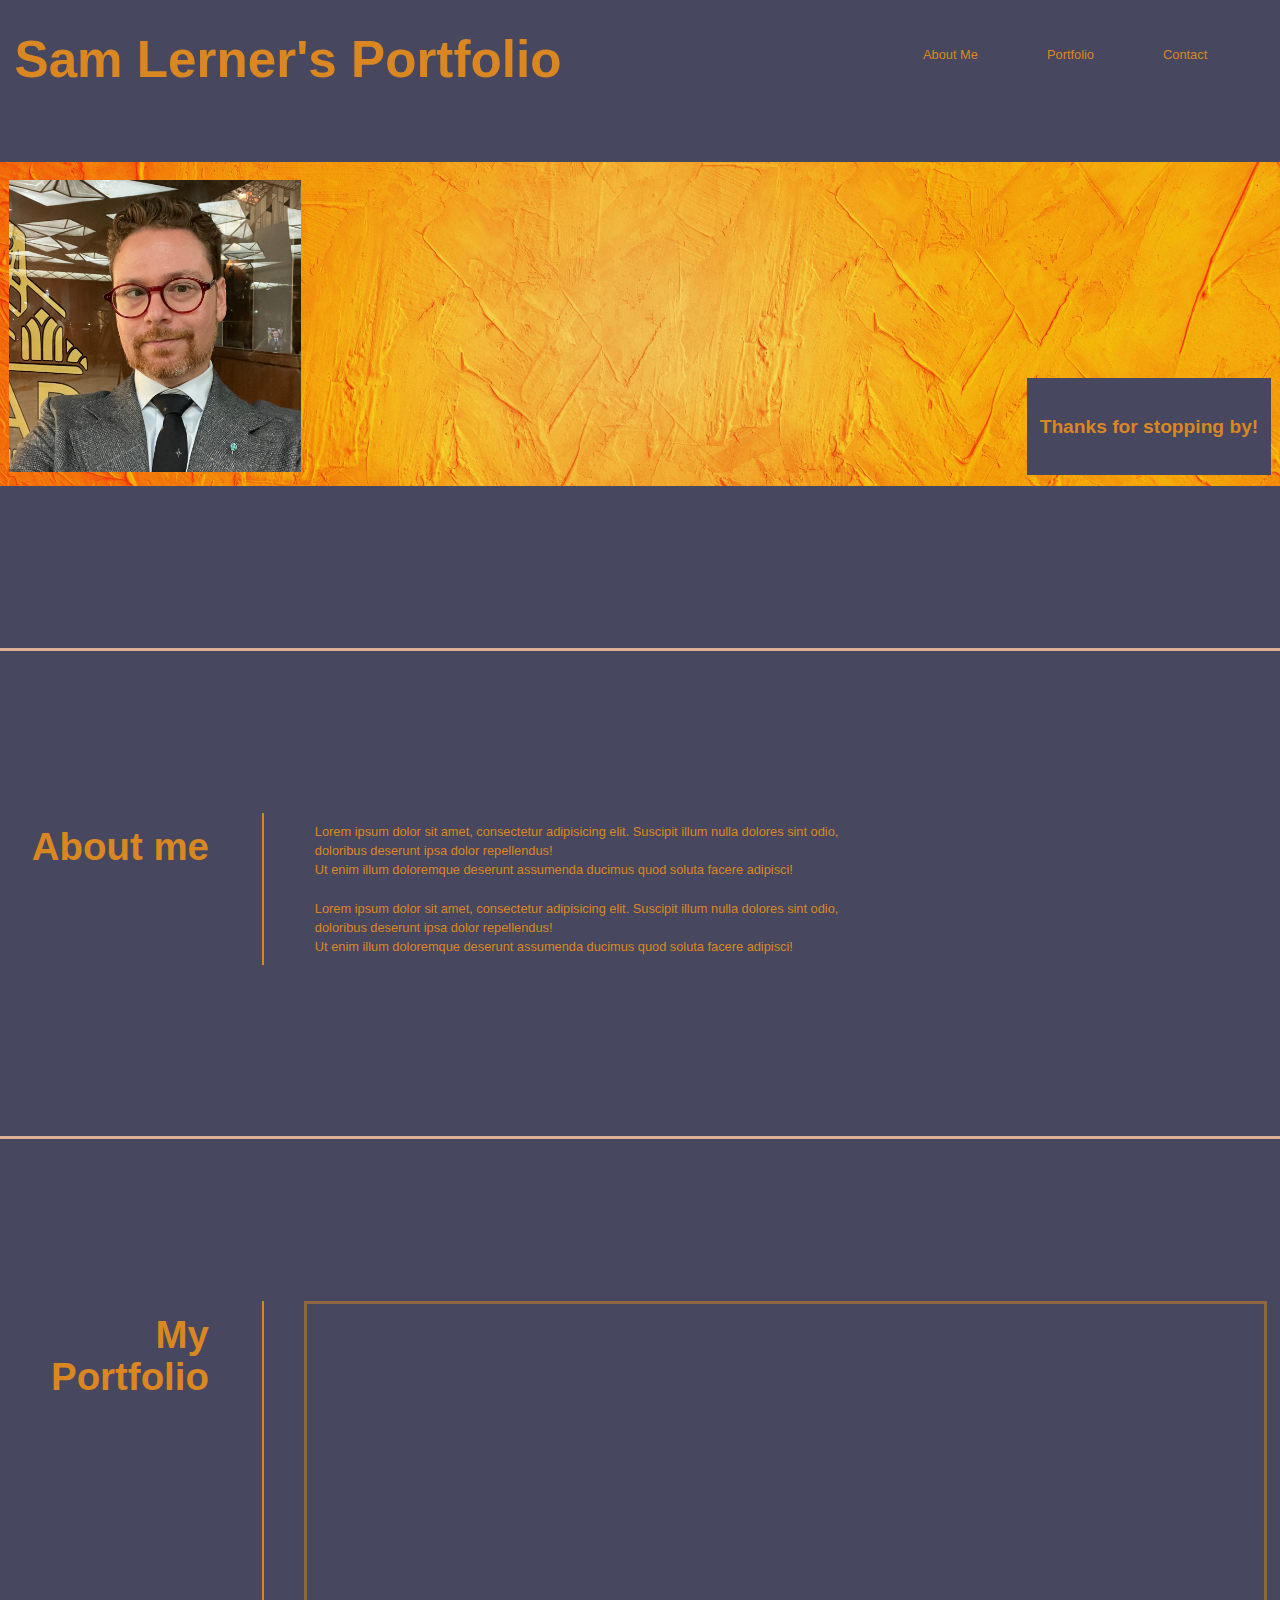
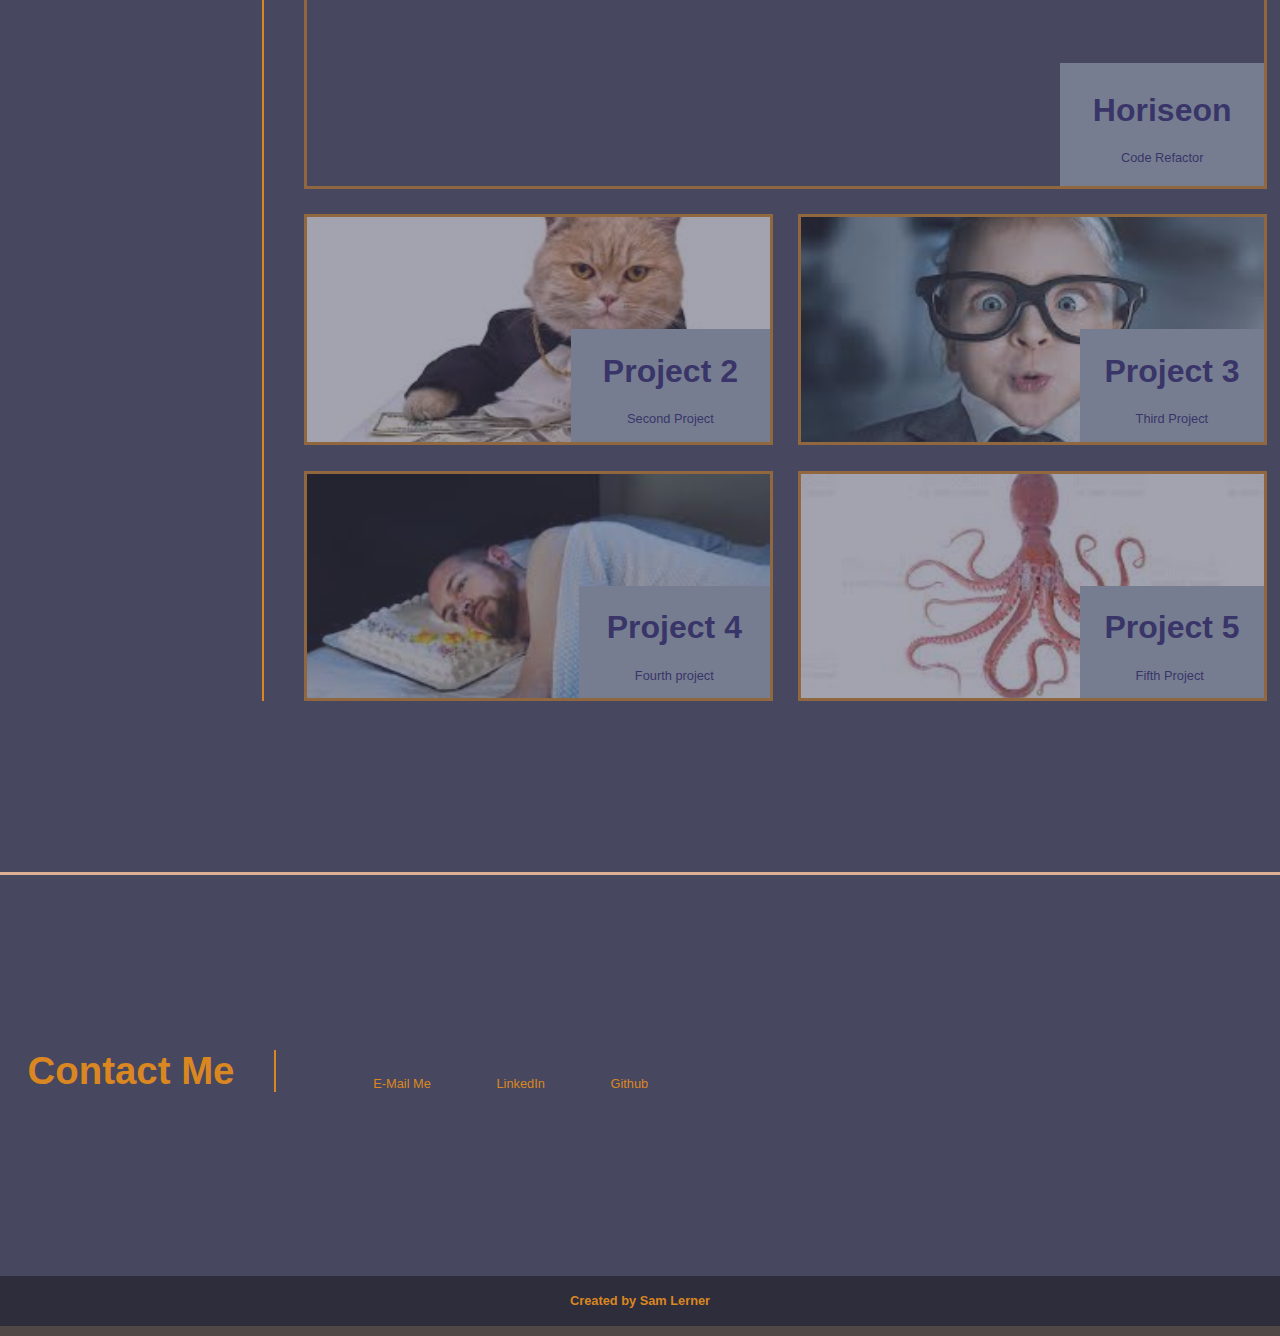
==== commit 804ba33c: "Final polish, deleted old info." ====
--- a/index.html
+++ b/index.html
@@ -33,11 +33,7 @@
       <figure>
         <img src="./assets/images/sam-lerner.jpg"
           alt="Picture of Sam Lerner. He has light skin, red hair, a beard and round glasses. He is wearing a suit.">
-        <desc>
-          <h6>
-            A portrait of the artist as a middle aged man
-        </desc>
-        </h6>
+    
       </figure>
       <div class="about-me-greeting">
         <blockquote>
--- a/assets/css/style.css
+++ b/assets/css/style.css
@@ -1,9 +1,3 @@
-/* To Do:
-Set Featured project to Horiseon website
-Make sure to give citation in README
-Make README
-*/
-
 /* Universal Selector */
 * {
   margin: 0;
@@ -28,7 +22,6 @@
 h4,
 h5,
 h6 {
-  margin-bottom: 0.625rem;
   font-weight: 700;
   line-height: 1.1;
 }
@@ -63,12 +56,18 @@
 }
 
 p {
-  margin: 1rem 2rem;
-  /* margin-bottom: 1rem; */
+  margin: 1vh 4vw;
 }
 
 /* Element Selectors */
 
+header,
+footer {
+  width: 100%;
+  line-height: 60px;
+  background-color: var(--top-tail);
+  z-index: 99;
+}
 header {
   height: var(--ht);
   width: 96%;
@@ -79,7 +78,7 @@
   display: flex;
   flex-wrap: wrap;
   flex-direction: row;
-  justify-content:space-between;
+  justify-content: space-between;
   margin-left: -1.5rem;
   margin-right: -1.5rem;
   position: fixed;
@@ -87,28 +86,14 @@
   top: 0;
 }
 
-header,
 footer {
-  width: 100%;
-  line-height: 60px;
-  background-color: var(--top-tail);
-  z-index: 99;
-}
-
-
-footer {
-  /* height: 4rem; */
   padding: 2vh;
-  /* margin-top: 2rem; */
-  /* margin-top: var(--ht); */
   position: absolute;
   border-bottom: 10px solid #4F4846;
   text-align: center;
 }
 
 nav {
-  /* display: flex; */
-  /* background-color: var(--tan); */
   text-align: end;
 }
 
@@ -147,7 +132,7 @@
 }
 
 
-
+/* For all sections */
 section {
   margin-top: var(--ht);
   margin-bottom: var(--ht);
@@ -157,7 +142,7 @@
   justify-content: flex-start;
 }
 
-/* Top banner with photo and line */
+/* Top section with photo and line */
 .about-me {
   background-image: url(../images/horizontal-banner.jpeg);
   margin-top: var(--ht);
@@ -170,66 +155,103 @@
 }
 
 .about-me figure {
-  /* display: flex; */
-  /* height: calc(var(--ht)/2); */
   align-items: flex-start;
-  margin-top: 1vh;
+  margin-top: 2vh;
   margin-left: 1vh;
+  
 }
 
 .about-me-greeting {
-  /* font-size: 2rem; */
-  display: flex;
-  justify-content: flex-end;
-  /* align-items:flex-end; */
+  display: flex;
+  align-items: center;
   background-color: var(--dark-blue);
   color: var(--tan);
-  border: solid var(--dark-blue);
+  padding: 1vw;
   margin-top: 24vh;
   margin-right: 1vh;
-  text-align: center;
   max-height: 30%;
   max-width: 40%;
 }
 
 img {
-  /* display: flex; */
-  height: calc(1.7*var(--ht));
-
-  /* align-items: left; */
-  /* padding-right: 100vh; */
-}
-
-.contact-me {
-  margin-bottom: var(--ht);
-  height: calc(var(--ht)*2);
-  display: flex;
-}
-
-label {
-  display: inline-block;
-  width: 100px;
-}
-
-input,
-textarea {
-  box-sizing: border-box;
-  width: 300px;
-  border: 1px solid #4F4846;
-}
-
-textarea {
-  vertical-align: top;
-  height: 60px;
-}
-
-button {
-  height: 40px;
-  width: 120px;
-  background-color: #4F4846;
-  color: #FDF8F5;
-}
-
+  height: calc(1.8*var(--ht));
+}
+
+/* Portfolio section formatting */
+.portfolio {
+  padding: 30px;
+  display: flex;
+  justify-content: space-between;
+}
+
+.portfolio-grid-wrapper {
+  width: 80%;
+  height: 100rem;
+  display: flex;
+  justify-content: center;
+  padding-left: 40px;
+}
+
+.portfolio-grid {
+  width: 80vw;
+  display: grid;
+  grid-template-columns: repeat(2, 1fr);
+  grid-template-rows: repeat(4, 1fr);
+  gap: 2vw;
+}
+
+.portfolio-label {
+  background-color: var(--outer-space);
+  color: var(--gin);
+  padding: 1%;
+}
+
+/* Projects */
+.project {
+  border: solid;
+  color: var(--tan);
+  display: flex;
+  justify-content: flex-end;
+  align-items: flex-end;
+  text-decoration: none;
+  background-size: cover;
+  background-position: center;
+  opacity: 0.5;
+}
+
+/* What happens when moused over */
+.project:hover {
+  opacity: 1.0;
+  cursor: grab;
+}
+
+/* Featured project */
+.p-main {
+  grid-column: span 2;
+  grid-row: span 2;
+  background-image: url(../images/horiseon-homepage.jpg);
+  background-size: cover;
+}
+
+.p-2 {
+  background-image: url(../images/rich-cat.jpeg);
+  background-size: cover;
+}
+
+.p-3 {
+  background-image: url(../images/baby-glasses.jpeg);
+  background-size: cover;
+}
+
+.p-4 {
+  background-image: url(../images/cake-pillow.jpeg);
+  background-size: cover;
+}
+
+.p-5 {
+  background-image: url(../images/octopus.jpeg);
+  background-size: cover;
+}
 
 /* Class Selectors */
 .text-center {
@@ -248,91 +270,15 @@
   max-width: 20%;
 }
 
-/* Portfolio section formatting */
-.portfolio {
-  padding: 30px;
-  display: flex;
-  justify-content: space-between;
-}
-
-.portfolio-grid-wrapper {
-  width: 80%;
-  height: 100rem;
-  display: flex;
-  justify-content: center;
-  padding-left: 40px;
-}
-
-.portfolio-grid {
-  width: 80vw;
-  display: grid;
-  grid-template-columns: repeat(2, 1fr);
-  grid-template-rows: repeat(4, 1fr);
-  gap: 2vw;
-}
-
-.portfolio-label {
-  background-color: var(--outer-space);
-  color: var(--gin);
-  padding: 1%;
-}
-
-/* Projects */
-.project {
-  border: solid;
-  color: var(--tan);
-  display: flex;
-  justify-content: flex-end;
-  align-items: flex-end;
-  text-decoration: none;
-  background-size: cover;
-  background-position: center;
-  opacity: 0.5;
-}
-
-/* What happens when moused over */
-.project:hover {
-  opacity: 1.0;
-  cursor: grab;
-}
-
-/* Featured project */
-.p-main {
-  grid-column: span 2;
-  grid-row: span 2;
-  background-image: url(../images/horiseon-homepage.jpg);
-  background-size: cover;
-}
-
-.p-2 {
-  background-image: url(../images/rich-cat.jpeg);
-  background-size: cover;
-}
-
-.p-3 {
-  background-image: url(../images/baby-glasses.jpeg);
-  background-size: cover;
-}
-
-.p-4 {
-  background-image: url(../images/cake-pillow.jpeg);
-  background-size: cover;
-}
-
-.p-5 {
-  background-image: url(../images/octopus.jpeg);
-  background-size: cover;
-}
-
 /* using a mobile-first approach, use `min-width` values going from narrow -> wide for a responsive design */
 @media screen and (max-width: 768px) {
-
+  
   /* on tablets, set columns to only be 50% of the width and not grow */
   .card-column {
     flex: 0 0 50%;
     max-width: 50%;
   }
-
+  
   /* select the last child to grow to full width if it has space to grow */
   .card-column:last-child {
     flex-grow: 1;
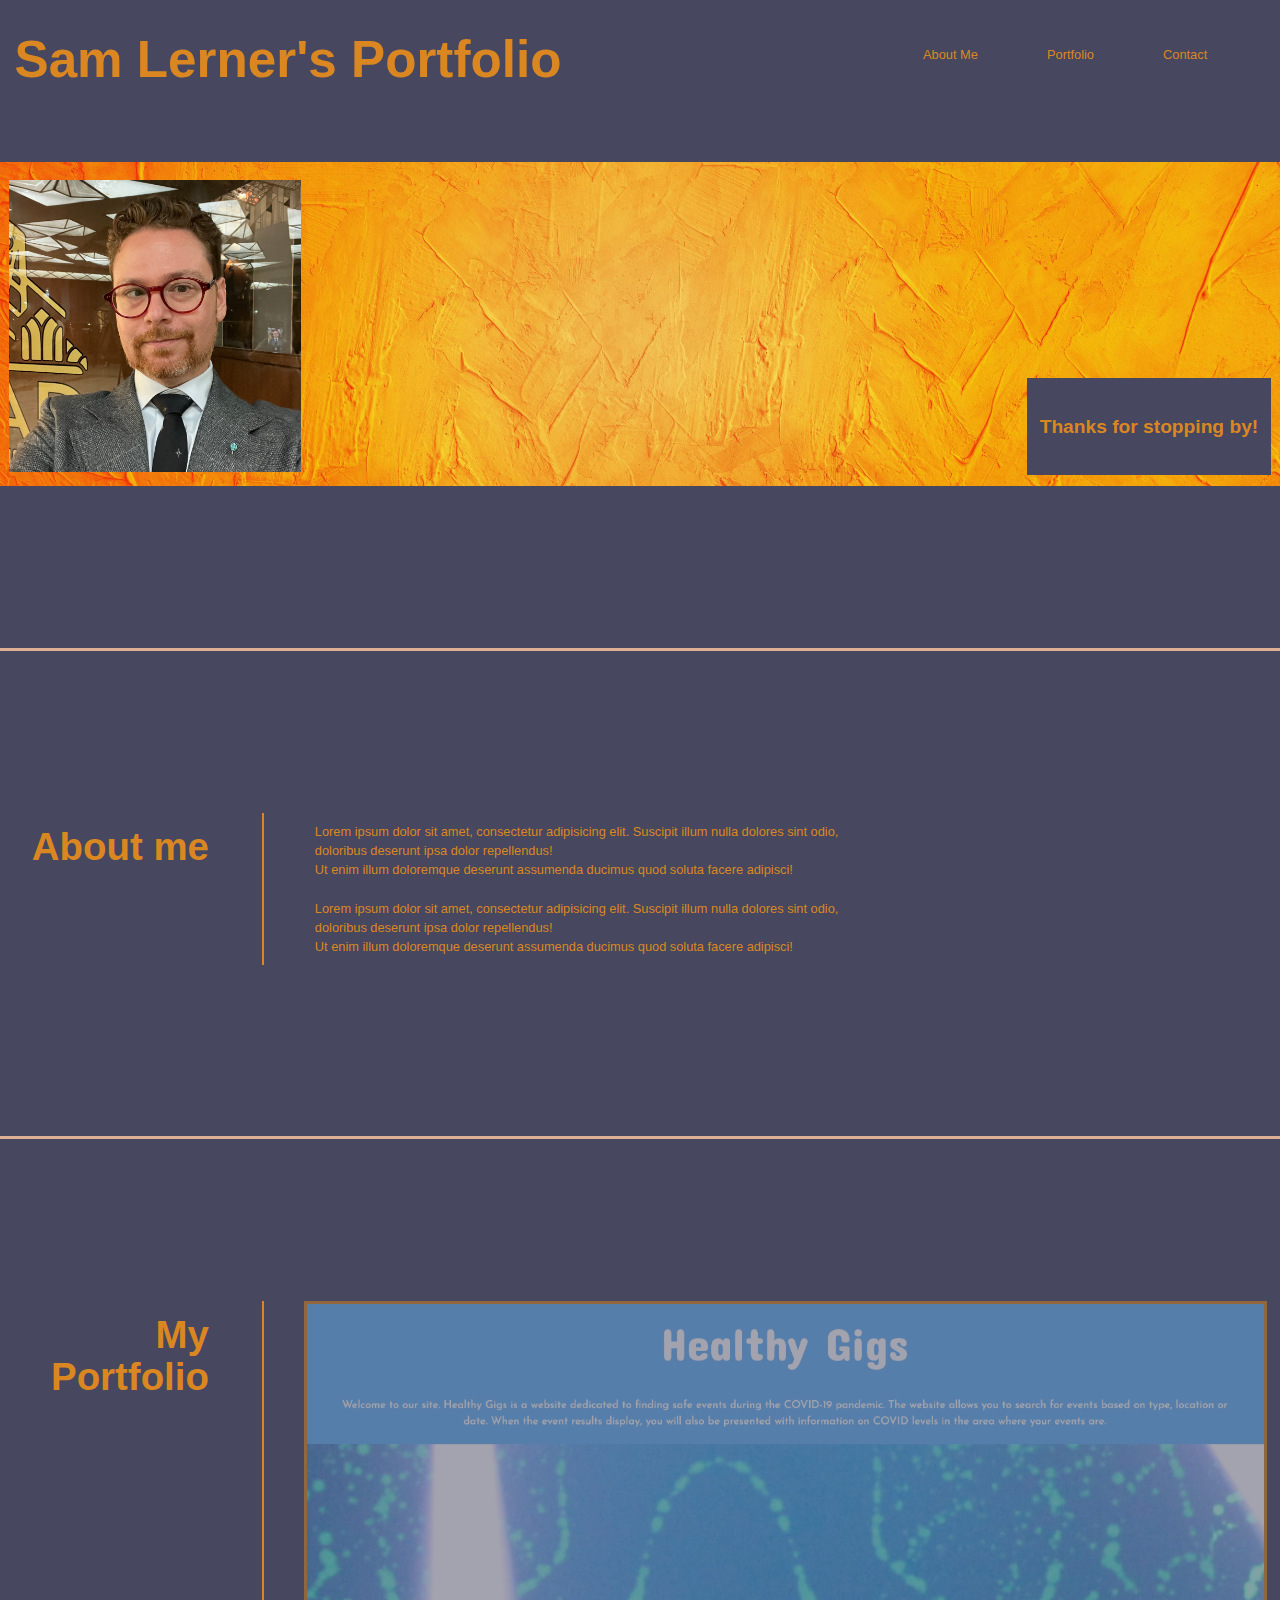
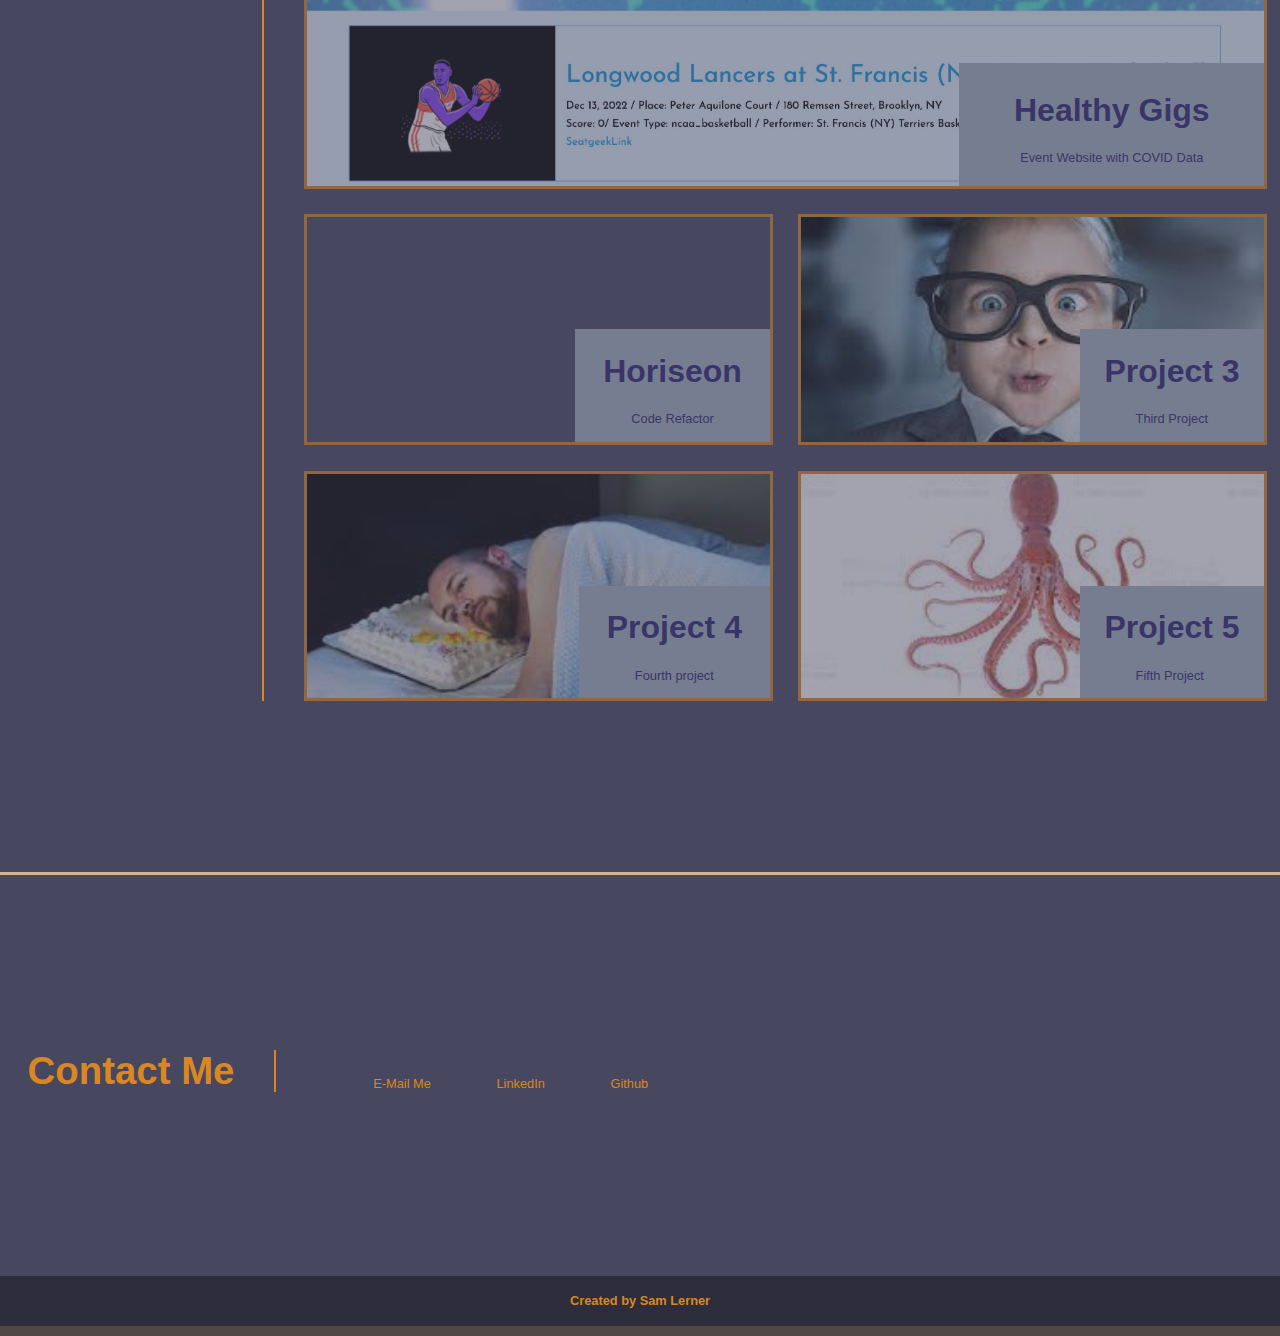
==== commit b47b729c: "Update with Healthy Gigs site" ====
--- a/index.html
+++ b/index.html
@@ -73,21 +73,21 @@
         <!-- Box within a box -->
         <div class="portfolio-grid">
           <!-- Project 1 -->
-          <a href="https://sam-lerner.github.io/code-refactor-sl/" target="_blank" class="project p-main">
+          <a href="https://sam-lerner.github.io/healthy-gigs/" target="_blank" class="project p-main">
+            <div class="portfolio-label">
+              <h3>
+                Healthy Gigs
+              </h3>
+              <p>Event Website with COVID Data</p>
+            </div>
+          </a>
+          <!-- Project 2 -->
+          <a href="https://sam-lerner.github.io/code-refactor-sl/" target="_blank" class="project p-2">
             <div class="portfolio-label">
               <h3>
                 Horiseon
               </h3>
               <p>Code Refactor</p>
-            </div>
-          </a>
-          <!-- Project 2 -->
-          <a href="#" target="_blank" class="project p-2">
-            <div class="portfolio-label">
-              <h3>
-                Project 2
-              </h3>
-              <p>Second Project</p>
             </div>
           </a>
           <!-- Project 3 -->
--- a/assets/css/style.css
+++ b/assets/css/style.css
@@ -229,12 +229,12 @@
 .p-main {
   grid-column: span 2;
   grid-row: span 2;
+  background-image: url(../images/healthy-gigs.jpg);
+  background-size: cover;
+}
+
+.p-2 {
   background-image: url(../images/horiseon-homepage.jpg);
-  background-size: cover;
-}
-
-.p-2 {
-  background-image: url(../images/rich-cat.jpeg);
   background-size: cover;
 }
 
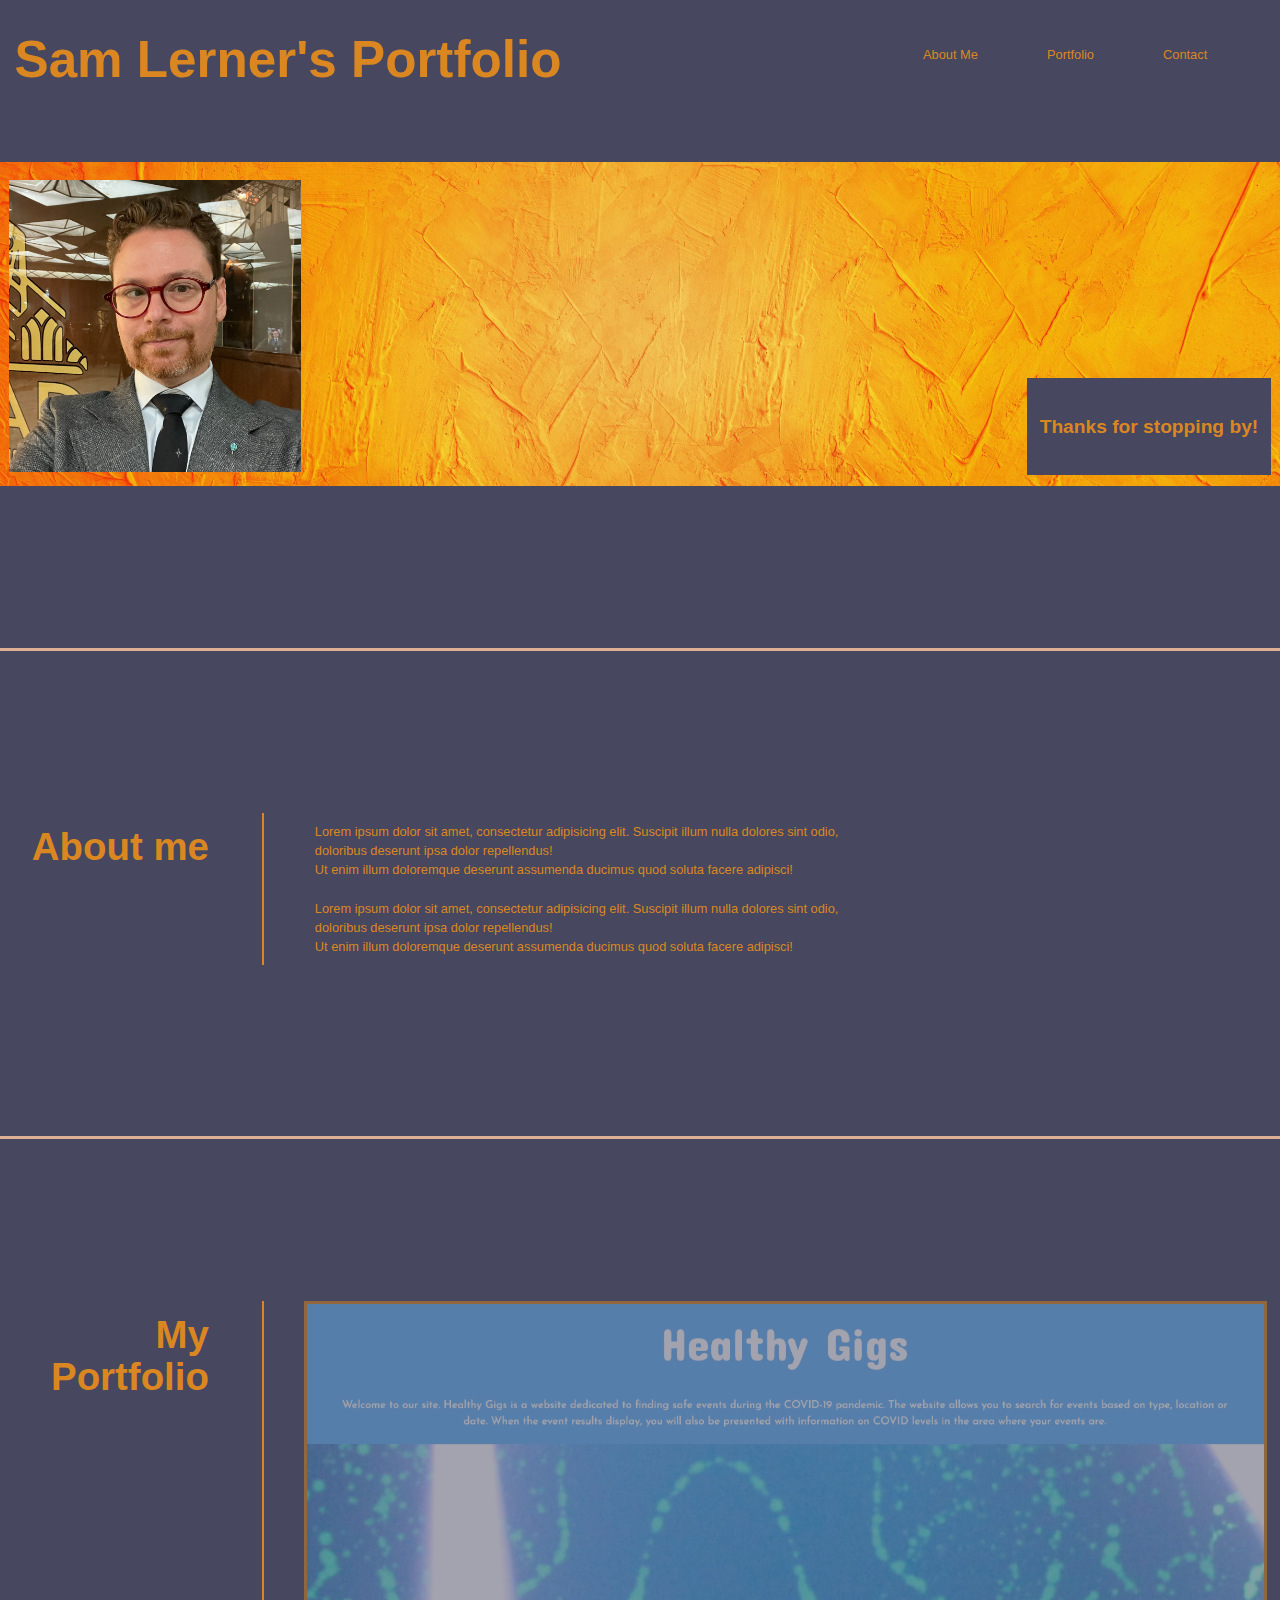
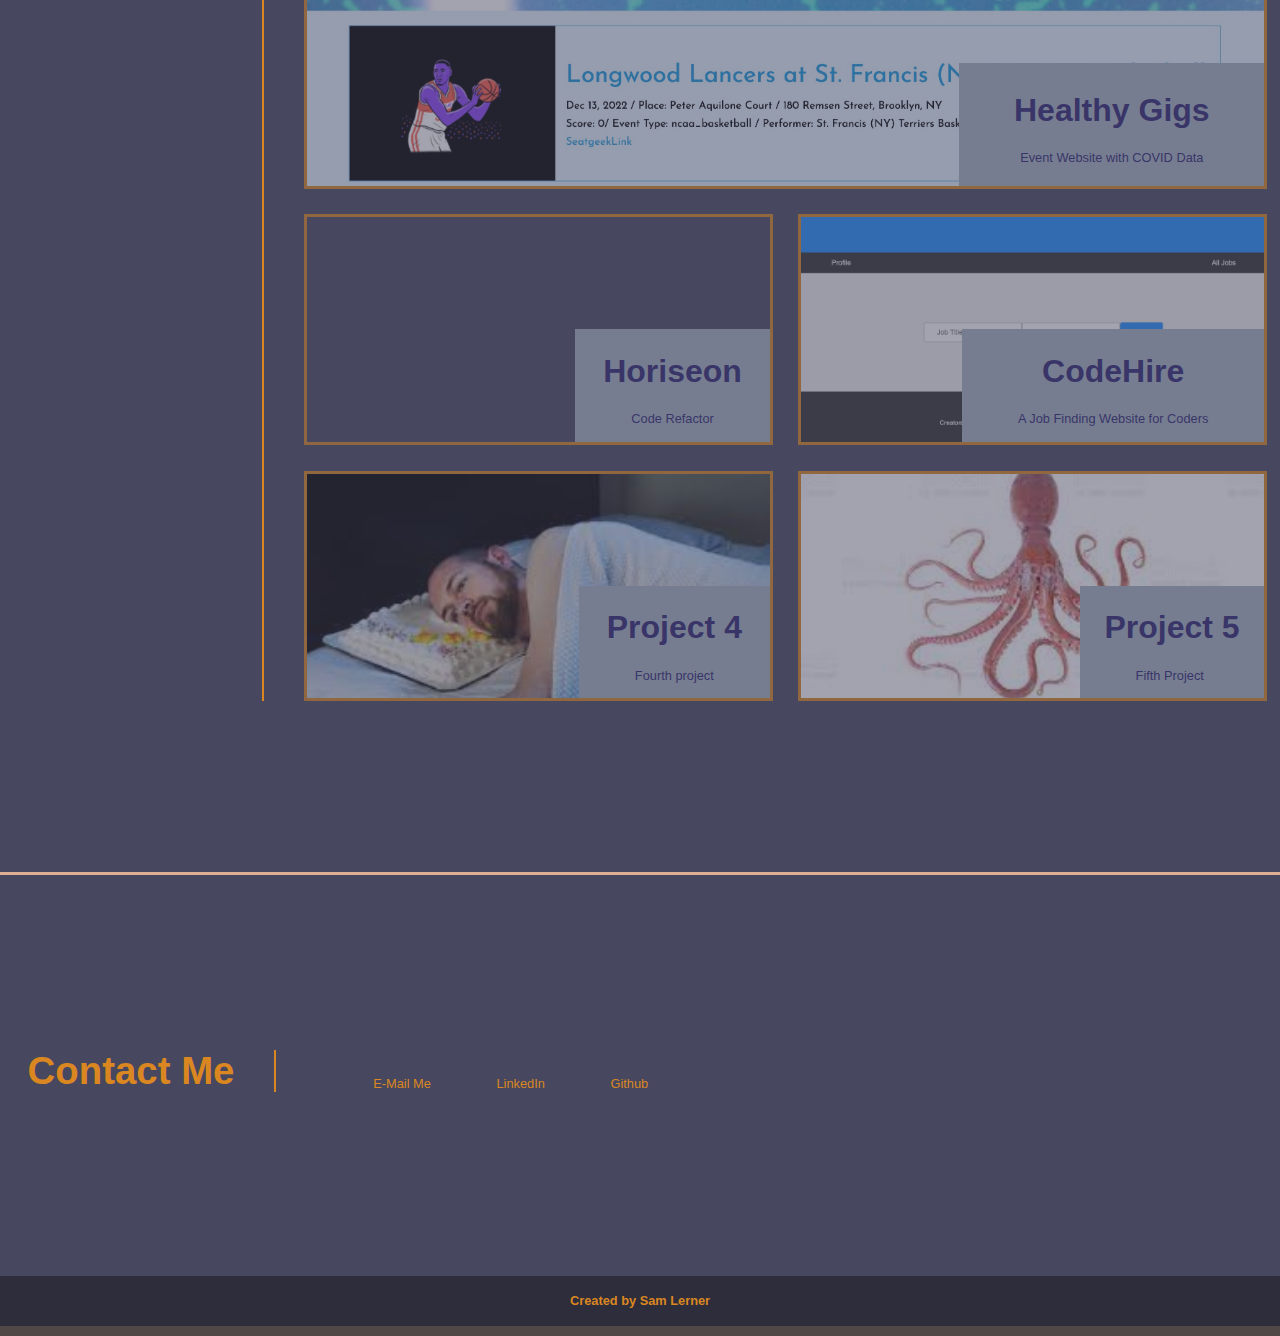
==== commit 397223ec: "updated for project 2" ====
--- a/index.html
+++ b/index.html
@@ -91,12 +91,12 @@
             </div>
           </a>
           <!-- Project 3 -->
-          <a href="#" target="_blank" class="project p-3">
+          <a href="https://code-hire-refactor.herokuapp.com/" target="_blank" class="project p-3">
             <div class="portfolio-label">
               <h3>
-                Project 3
+                CodeHire
               </h3>
-              <p>Third Project</p>
+              <p>A Job Finding Website for Coders</p>
             </div>
           </a>
           <!-- Project 4 -->
--- a/assets/css/style.css
+++ b/assets/css/style.css
@@ -239,7 +239,7 @@
 }
 
 .p-3 {
-  background-image: url(../images/baby-glasses.jpeg);
+  background-image: url(../images/codehire.jpg);
   background-size: cover;
 }
 
